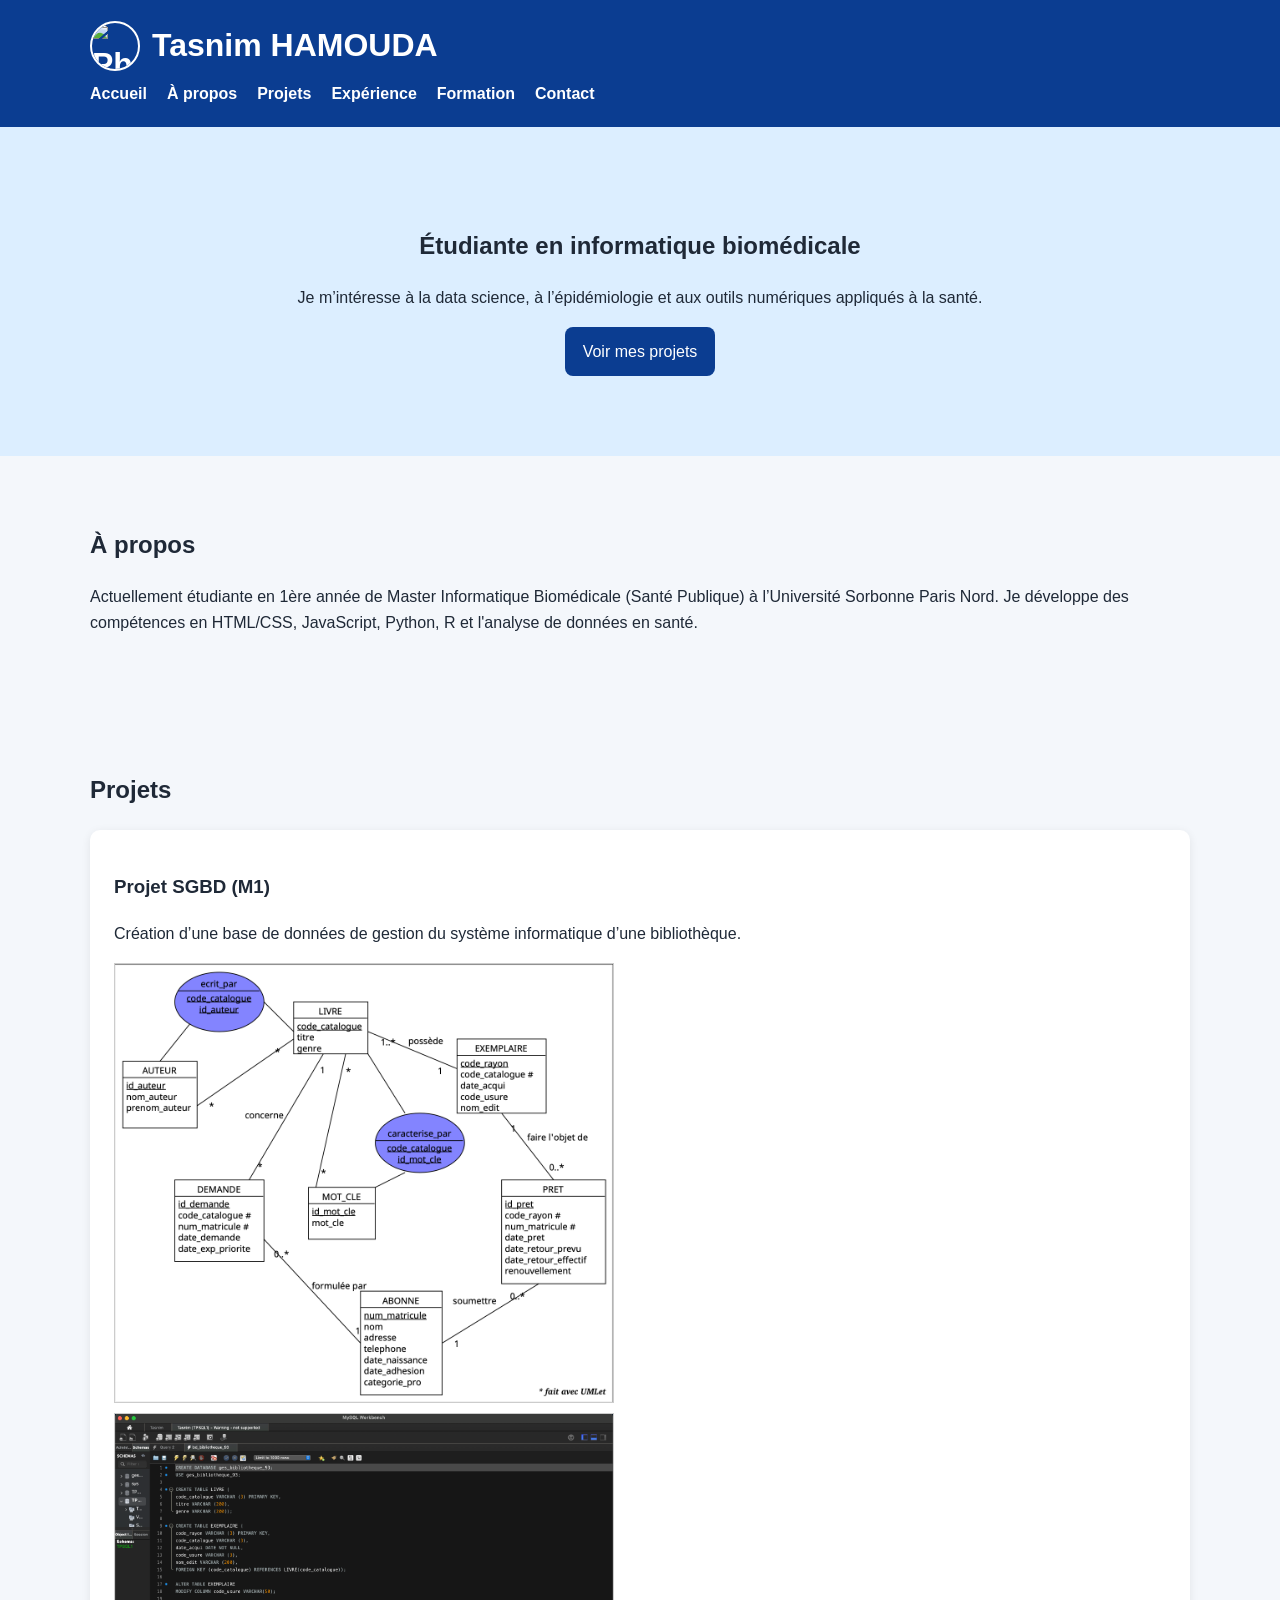
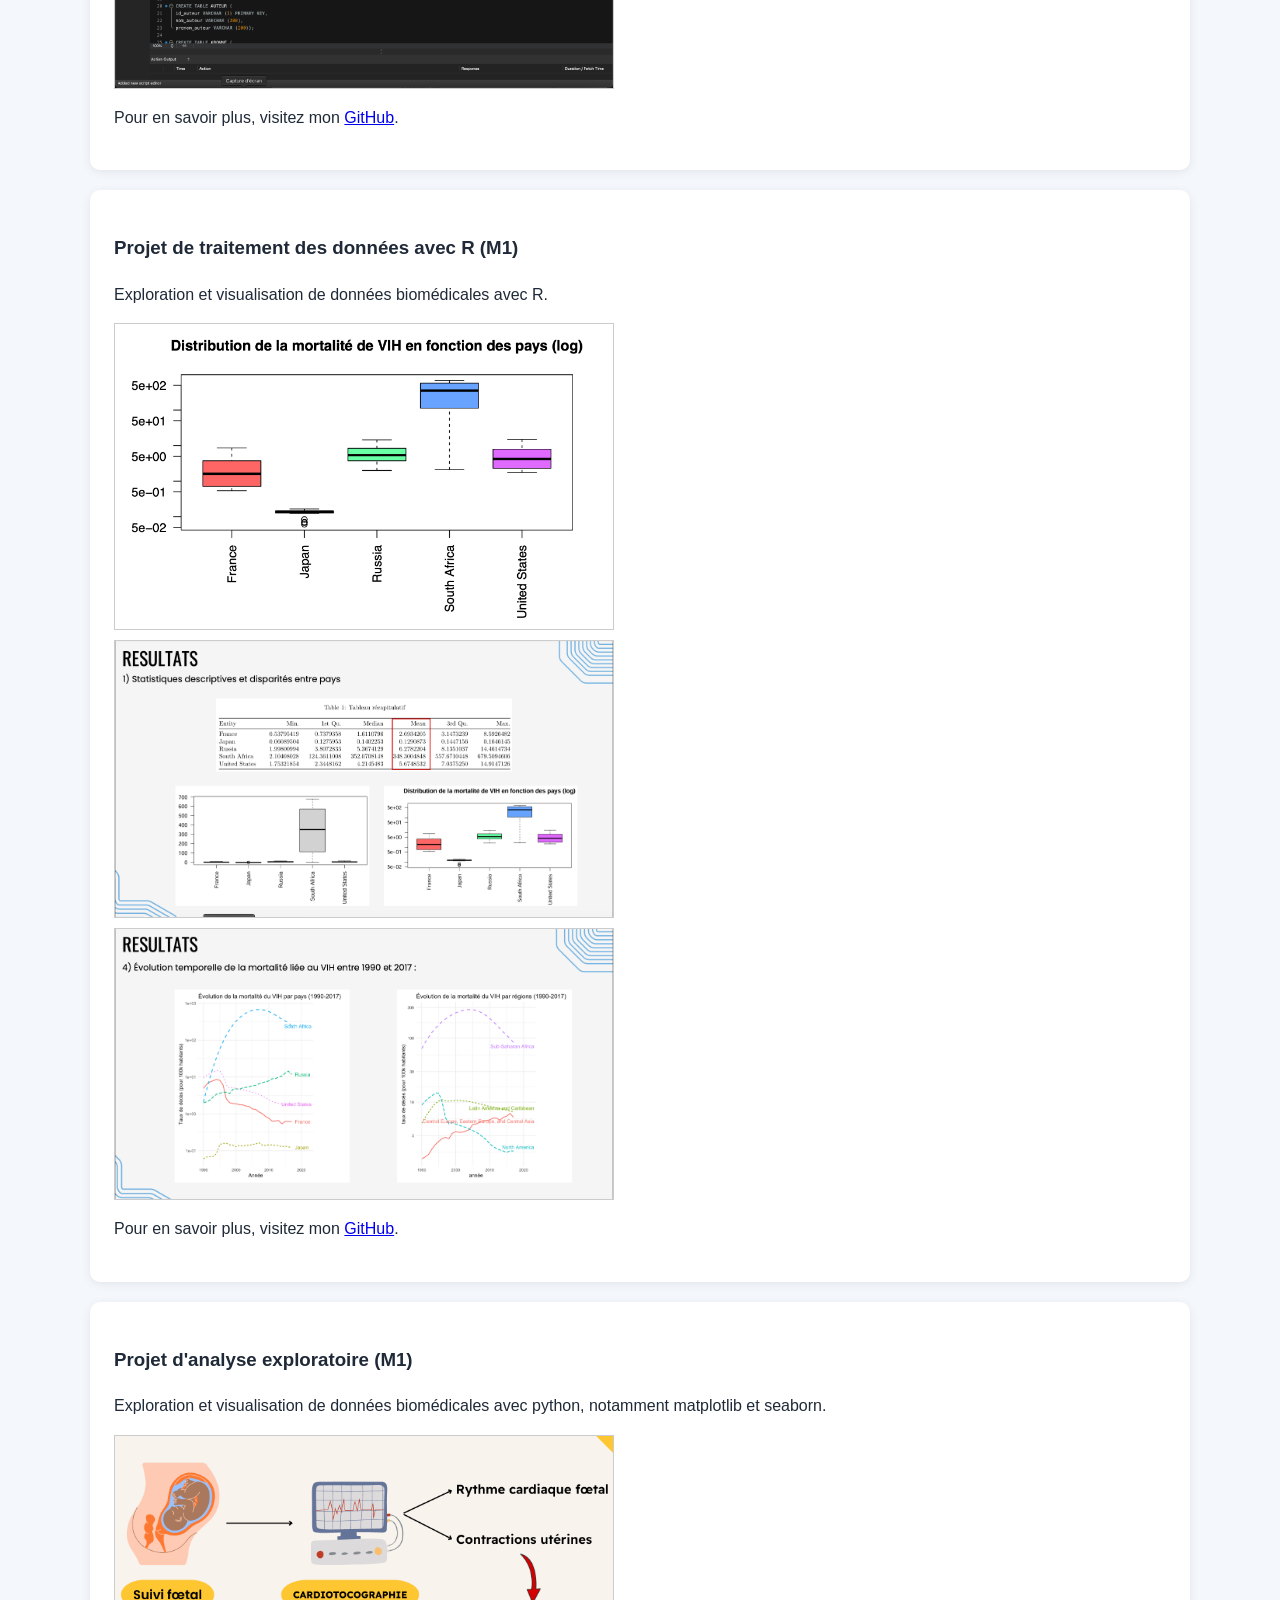
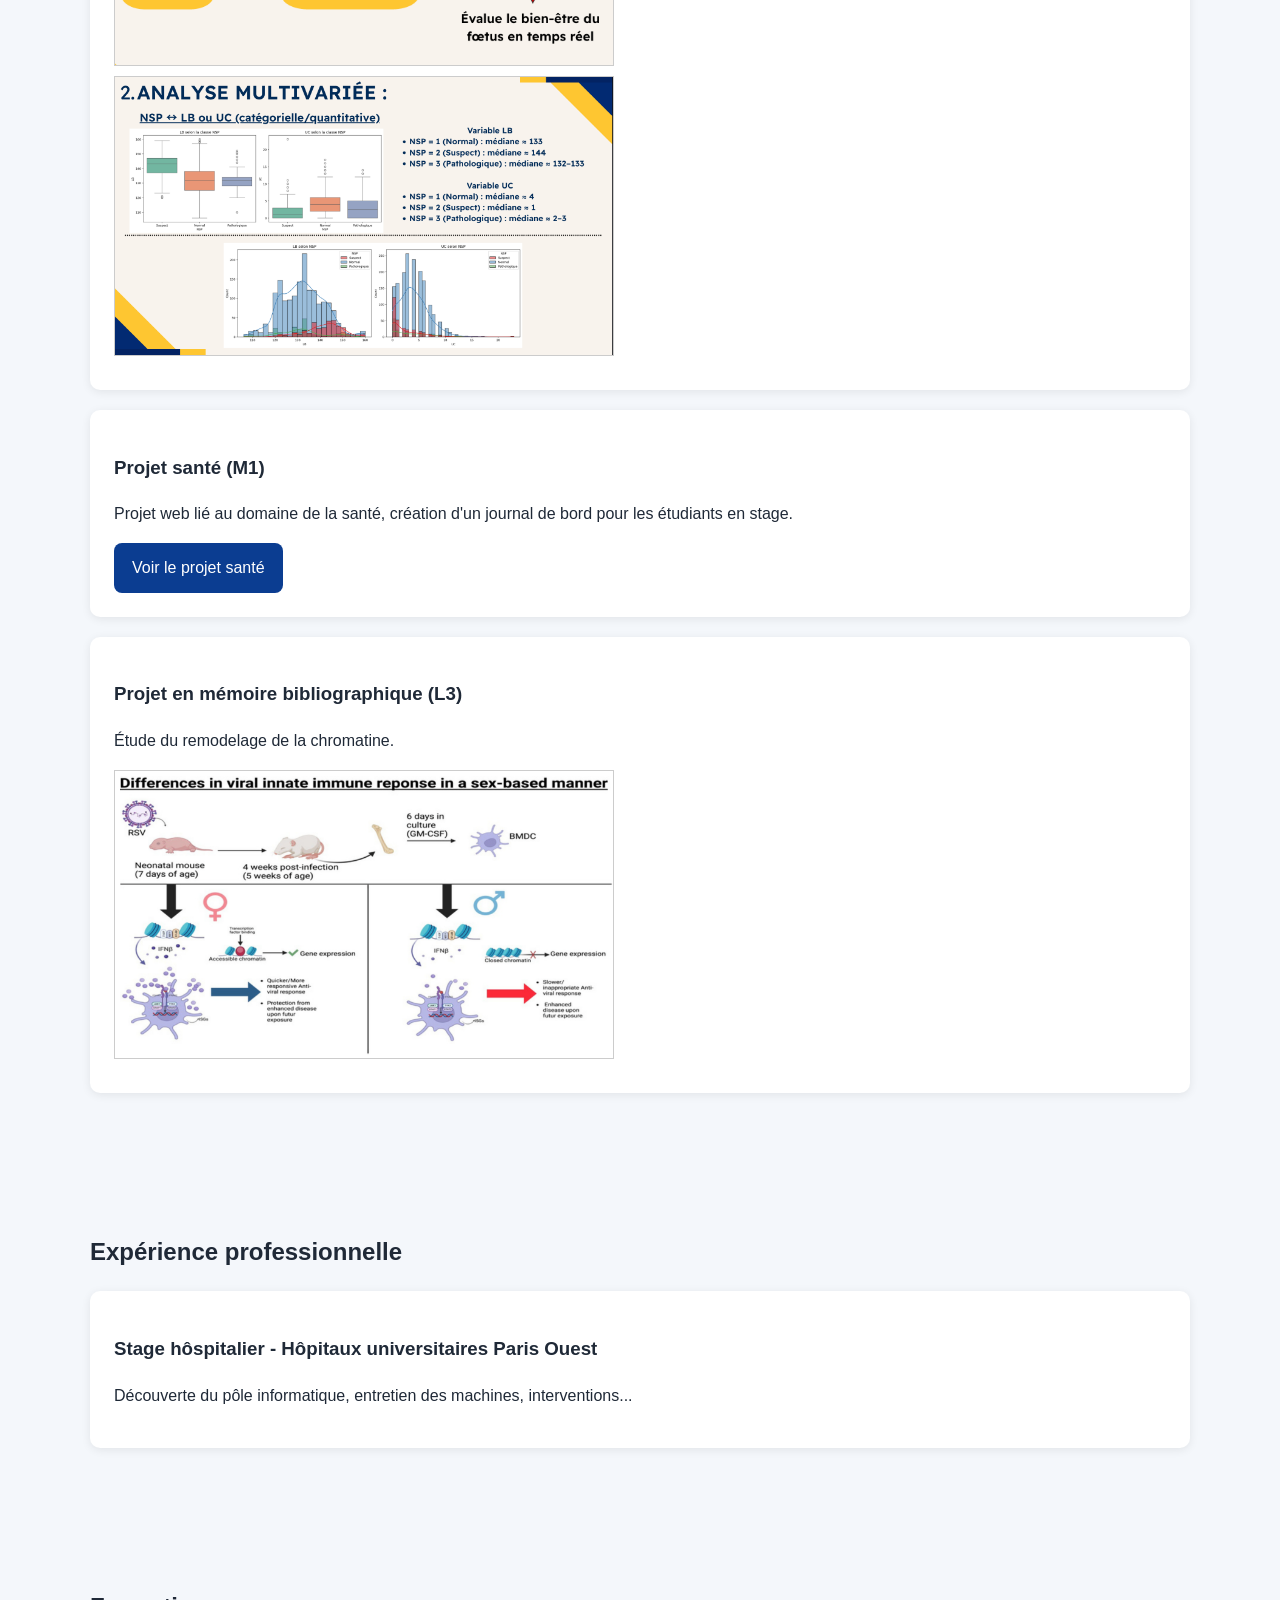
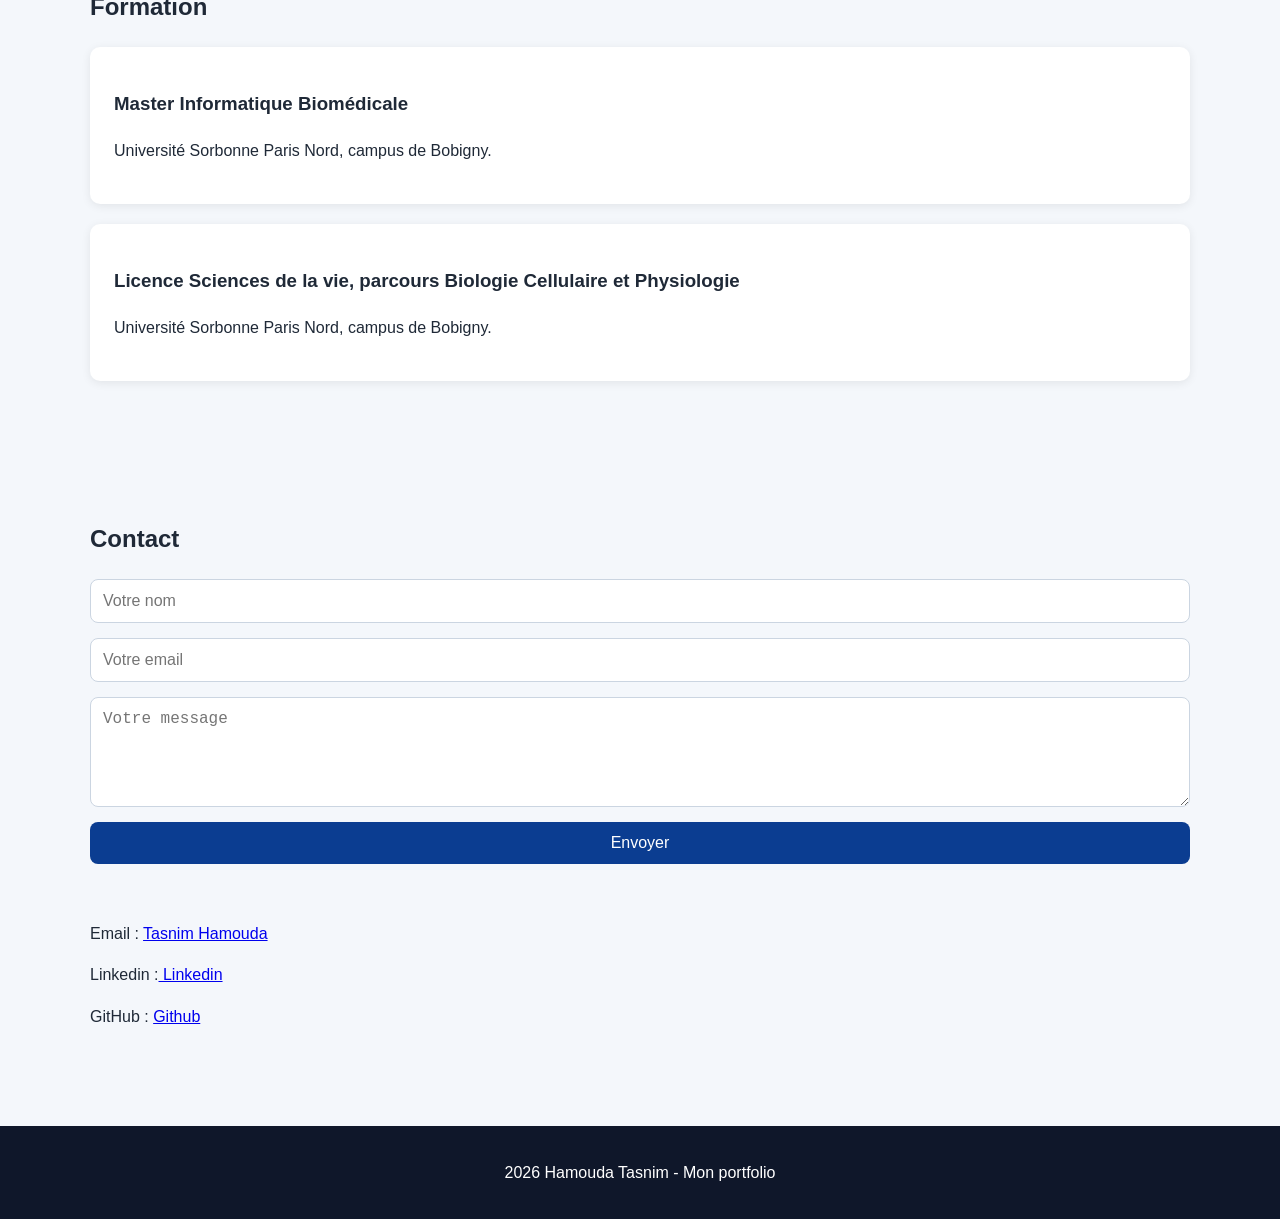
==== index.html @ 0e8c6892 "Add files via upload" ====
<!DOCTYPE html>
<html lang="fr">
<head>
    <meta charset="UTF-8">
    <meta name="viewport" content="width=device-width, initial-scale=1.0">
    <title>Portfolio - Hamouda Tasnim</title>
    <link rel="stylesheet" href="style.css">
</head>
<body>

    <header class="header">
        <div class="container">
            <h1 class="logo">
            <img src="images/photo-profil.JPG" alt="Photo de profil de Tasnim Hamouda" class="photo-profil">
            <span>Tasnim HAMOUDA</span>
            </h1>
            <nav class="nav">
                <ul>
                    <li><a href="#accueil">Accueil</a></li>
                    <li><a href="#apropos">À propos</a></li>
                    <li><a href="#projets">Projets</a></li>
                    <li><a href="#experience">Expérience</a></li>
                    <li><a href="#formation">Formation</a></li>
                    <li><a href="#contact">Contact</a></li>
                </ul>
            </nav>
        </div>
    </header>

    <main>
        <section id="accueil" class="hero">
            <div class="container">
                <h2>Étudiante en informatique biomédicale</h2>
                <p>
                    Je m’intéresse à la data science, à l’épidémiologie et aux outils numériques
                    appliqués à la santé.
                </p>
                <a href="#projets" class="btn">Voir mes projets</a>
            </div>
        </section>

        <section id="apropos" class="section">
            <div class="container">
                <h2>À propos</h2>
                <p>
                    Actuellement étudiante en 1ère année de Master Informatique Biomédicale (Santé Publique) à l’Université Sorbonne Paris Nord.
                    Je développe des compétences en HTML/CSS, JavaScript, Python, R et l'analyse de données en santé.
                </p>
               
            </div>
        </section>

        <section id="projets" class="section">
            <div class="container">
                <h2>Projets</h2>

                <div class="card">
                    <h3>Projet SGBD (M1)</h3>
                    <p>Création d’une base de données de gestion du système informatique d’une bibliothèque.</p>
                    <img src="images/E_A.png"><img src="images/Commandes_SGBD.png">
                    <p>Pour en savoir plus, visitez mon <a href="https://github.com/thornim/Data-Science-Projects/tree/main/projet_SGBD" target="_blank">GitHub</a>.
                    </p>
                </div>

                <div class="card">
                    <h3>Projet de traitement des données avec R (M1)</h3>
                    <p>Exploration et visualisation de données biomédicales avec R.</p>
                    <img src="images/R_1.png"><img src="images/R_2.png"><img src="images/R_3.png">
                    <p>Pour en savoir plus, visitez mon <a href="https://github.com/thornim/Data-Science-Projects/tree/main/Projet%20final" target="_blank">GitHub</a>.
                    </p>
                </div>

                 <div class="card">
                    <h3>Projet d'analyse exploratoire (M1)</h3>
                    <p>Exploration et visualisation de données biomédicales avec python, notamment matplotlib et seaborn.</p>
                    <img src="images/AE_1.png"><img src="images/AE_2.png">
                </div>

                <div class="card">
                    <h3>Projet santé (M1)</h3>
                    <p>Projet web lié au domaine de la santé, création d'un journal de bord pour les étudiants en stage.</p>
                    <a href="portfolio-sante.html" class="btn">Voir le projet santé</a>
                </div>

                 <div class="card">
                    <h3>Projet en mémoire bibliographique (L3)</h3>
                    <p>Étude du remodelage de la chromatine.</p>
                    <img src="images/Schema.png">
                </div>
            </div>
        </section>

        <section id="experience" class="section">
            <div class="container">
                <h2>Expérience professionnelle</h2>
                <div class="card">
                    <h3>Stage hôspitalier - Hôpitaux universitaires Paris Ouest</h3>
                    <p>Découverte du pôle informatique, entretien des machines, interventions...</p>
                </div>
            </div>
        </section>

        <section id="formation" class="section">
            <div class="container">
                <h2>Formation</h2>
                <div class="card">
                    <h3>Master Informatique Biomédicale</h3>
                    <p>Université Sorbonne Paris Nord, campus de Bobigny.</p>
                </div>
                <div class="card">
                    <h3>Licence Sciences de la vie, parcours Biologie Cellulaire et Physiologie</h3>
                    <p>Université Sorbonne Paris Nord, campus de Bobigny.</p>
                </div>
            </div>
        </section>

        <section id="contact" class="section">
            <div class="container">
                <h2>Contact</h2>
                <form id="contactForm">
                    <input type="text" id="nom" placeholder="Votre nom">
                    <input type="email" id="email" placeholder="Votre email">
                    <textarea id="message" placeholder="Votre message"></textarea>
                    <button type="submit" class="btn">Envoyer</button>
                    <p id="messageFormulaire"></p>
                </form>

                <div class="socials">
                    <p>Email : <a href="mailto:tasnimhmd93@gmail.com"> Tasnim Hamouda</a></p>
                    <p>Linkedin :<a href="https://www.linkedin.com/in/tasnim-hamouda-074550216"> Linkedin</a> </p>
                    <p>GitHub : <a href="https://github.com/thornim"> Github</a></p>
                </div>
            </div>
        </section>
    </main>

    <footer class="footer">
        <div class="container">
            <p> 2026 Hamouda Tasnim - Mon portfolio</p>
        </div>
    </footer>

    <script src="script.js"></script>
</body>
</html>
---- style.css ----
body {
    margin: 0;
    font-family: Arial, sans-serif;
    line-height: 1.6;
    background-color: #f4f8fb;
    color: #222;
}

.logo {
  margin: 0;
  display: flex;
  align-items: center;
  gap: 12px;
}

.photo-profil {
  width: 50px;
  height: 50px;
  border-radius: 50%;
  object-fit: cover;
  border: 2px solid white;
}

.container {
    width: 90%;
    max-width: 1100px;
    margin: auto;
}

.header {
    background-color: #0b3d91;
    color: white;
    padding: 20px 0;
}

.logo {
    margin: 0;
}

.card img {
    width: 100%;
    max-width: 500px;
    border: 1px solid #ccc;
    margin-top: 10px;
    margin-bottom: 10px;
}


.nav ul {
    list-style: none;
    padding: 0;
    margin: 10px 0 0 0;
    display: flex;
    gap: 20px;
    flex-wrap: wrap;
}

.nav a {
    color: white;
    text-decoration: none;
    font-weight: bold;
}

.hero {
    background-color: #dceeff;
    padding: 80px 0;
    text-align: center;
}

.section {
    padding: 50px 0;
}

.card {
    background-color: white;
    padding: 20px;
    margin-bottom: 20px;
    border-radius: 10px;
    box-shadow: 0 2px 8px rgba(0, 0, 0, 0.08);
}

.btn {
    display: inline-block;
    background-color: #0b3d91;
    color: white;
    padding: 10px 18px;
    border: none;
    border-radius: 6px;
    text-decoration: none;
    cursor: pointer;
}

.btn:hover {
    background-color: #082c68;
}

form {
    display: flex;
    flex-direction: column;
    gap: 15px;
}

input,
textarea {
    padding: 12px;
    border: 1px solid #bbb;
    border-radius: 6px;
    font-size: 16px;
}

textarea {
    min-height: 120px;
}

.footer {
    background-color: #0b3d91;
    color: white;
    text-align: center;
    padding: 20px 0;
}

.hidden {
    display: none;
}

#messageFormulaire,
#messageConnexion {
    margin-top: 10px;
    font-weight: bold;
}

@media screen and (max-width: 768px) {
    .nav ul {
        flex-direction: column;
        gap: 10px;
    }

    .hero {
        padding: 50px 0;
    }

    .section {
        padding: 30px 0;
    }
}

* {
  box-sizing: border-box;
}

html {
  scroll-behavior: smooth;
}

body {
  margin: 0;
  font-family: Arial, sans-serif;
  line-height: 1.6;
  background-color: #f4f7fb;
  color: #1f2937;
}

img {
  max-width: 100%;
  display: block;
}

.container {
  width: 90%;
  max-width: 1100px;
  margin: 0 auto;
}

.topbar {
  background-color: #0b3d91;
  color: white;
  padding: 32px 0;
}

.topbar-content {
  display: flex;
  justify-content: space-between;
  align-items: flex-start;
  gap: 24px;
  flex-wrap: wrap;
}

.eyebrow {
  margin: 0 0 8px;
  text-transform: uppercase;
  letter-spacing: 1px;
  font-size: 13px;
  opacity: 0.85;
}

.topbar h1 {
  margin: 0 0 10px;
  font-size: 2rem;
}

.subtitle {
  margin: 0;
  max-width: 700px;
}

.main-layout {
  padding: 32px 0 48px;
}

.intro-card {
  margin-bottom: 24px;
}

.card,
.stat-card,
.empty-box,
.entry-card {
  background-color: white;
  border-radius: 10px;
  box-shadow: 0 2px 10px rgba(0, 0, 0, 0.08);
}

.card {
  padding: 24px;
}

.auth-grid,
.content-grid,
.stats-grid {
  display: grid;
  gap: 20px;
  margin-bottom: 24px;
}

.auth-grid,
.content-grid {
  grid-template-columns: repeat(2, 1fr);
}

.stats-grid {
  grid-template-columns: repeat(3, 1fr);
}

.stat-card {
  padding: 20px;
  text-align: center;
  background-color: #eef4ff;
}

.stat-label {
  margin: 0 0 10px;
  color: #4b5563;
  font-size: 14px;
}

.stat-value {
  margin: 0;
  font-size: 2rem;
  font-weight: bold;
  color: #0b3d91;
}

.form-group {
  margin-bottom: 16px;
}

label {
  display: block;
  margin-bottom: 6px;
  font-weight: bold;
}

input,
select,
textarea {
  width: 100%;
  padding: 12px;
  border: 1px solid #cbd5e1;
  border-radius: 8px;
  font-size: 1rem;
  background-color: #fff;
}

input:focus,
select:focus,
textarea:focus {
  outline: none;
  border-color: #0b3d91;
  box-shadow: 0 0 0 3px rgba(11, 61, 145, 0.15);
}

textarea {
  resize: vertical;
  min-height: 110px;
}

.btn {
  display: inline-block;
  border: none;
  border-radius: 8px;
  padding: 12px 18px;
  cursor: pointer;
  font-size: 1rem;
  text-decoration: none;
  transition: 0.2s ease;
}

.btn-primary {
  background-color: #0b3d91;
  color: white;
}

.btn-primary:hover {
  background-color: #082d6b;
}

.btn-secondary {
  background-color: white;
  color: #0b3d91;
  border: 1px solid rgba(255, 255, 255, 0.7);
}

.btn-secondary:hover {
  background-color: #eaf0ff;
}

.btn-danger {
  background-color: #b42318;
  color: white;
  margin-top: 12px;
}

.btn-danger:hover {
  background-color: #8f1c13;
}

.note {
  margin-top: 12px;
  font-size: 14px;
  color: #6b7280;
}

.message {
  margin-top: 14px;
  font-weight: bold;
}

.success {
  color: #15803d;
}

.error-text {
  color: #b91c1c;
}

.error {
  display: block;
  margin-top: 6px;
  color: #b91c1c;
  font-size: 14px;
  min-height: 18px;
}

.hidden {
  display: none;
}

.divider {
  height: 1px;
  background-color: #e5e7eb;
  margin: 20px 0;
}

.history-section {
  margin-top: 10px;
}

.section-head {
  margin-bottom: 16px;
}

.empty-box {
  padding: 24px;
  text-align: center;
  color: #6b7280;
}

.journal-list {
  display: flex;
  flex-direction: column;
  gap: 16px;
}

.entry-card {
  padding: 20px;
  border-left: 5px solid #0b3d91;
}

.entry-meta {
  display: flex;
  flex-wrap: wrap;
  gap: 10px;
  margin-bottom: 14px;
}

.badge {
  background-color: #dbeafe;
  color: #0b3d91;
  border-radius: 999px;
  padding: 6px 10px;
  font-size: 14px;
  font-weight: bold;
}

.meta-text {
  font-size: 14px;
  color: #4b5563;
}

.entry-card h3 {
  margin-bottom: 6px;
}

.entry-card p {
  margin-top: 0;
}

.entry-actions {
  margin-top: 16px;
}

.footer {
  background-color: #0f172a;
  color: white;
  text-align: center;
  padding: 18px 0;
  margin-top: 30px;
}

@media screen and (max-width: 900px) {
  .auth-grid,
  .content-grid,
  .stats-grid {
    grid-template-columns: 1fr;
  }
}

@media screen and (max-width: 600px) {
  .topbar h1 {
    font-size: 1.6rem;
  }

  .card,
  .entry-card,
  .empty-box,
  .stat-card {
    padding: 18px;
  }

  .btn {
    width: 100%;
    text-align: center;
  }
}
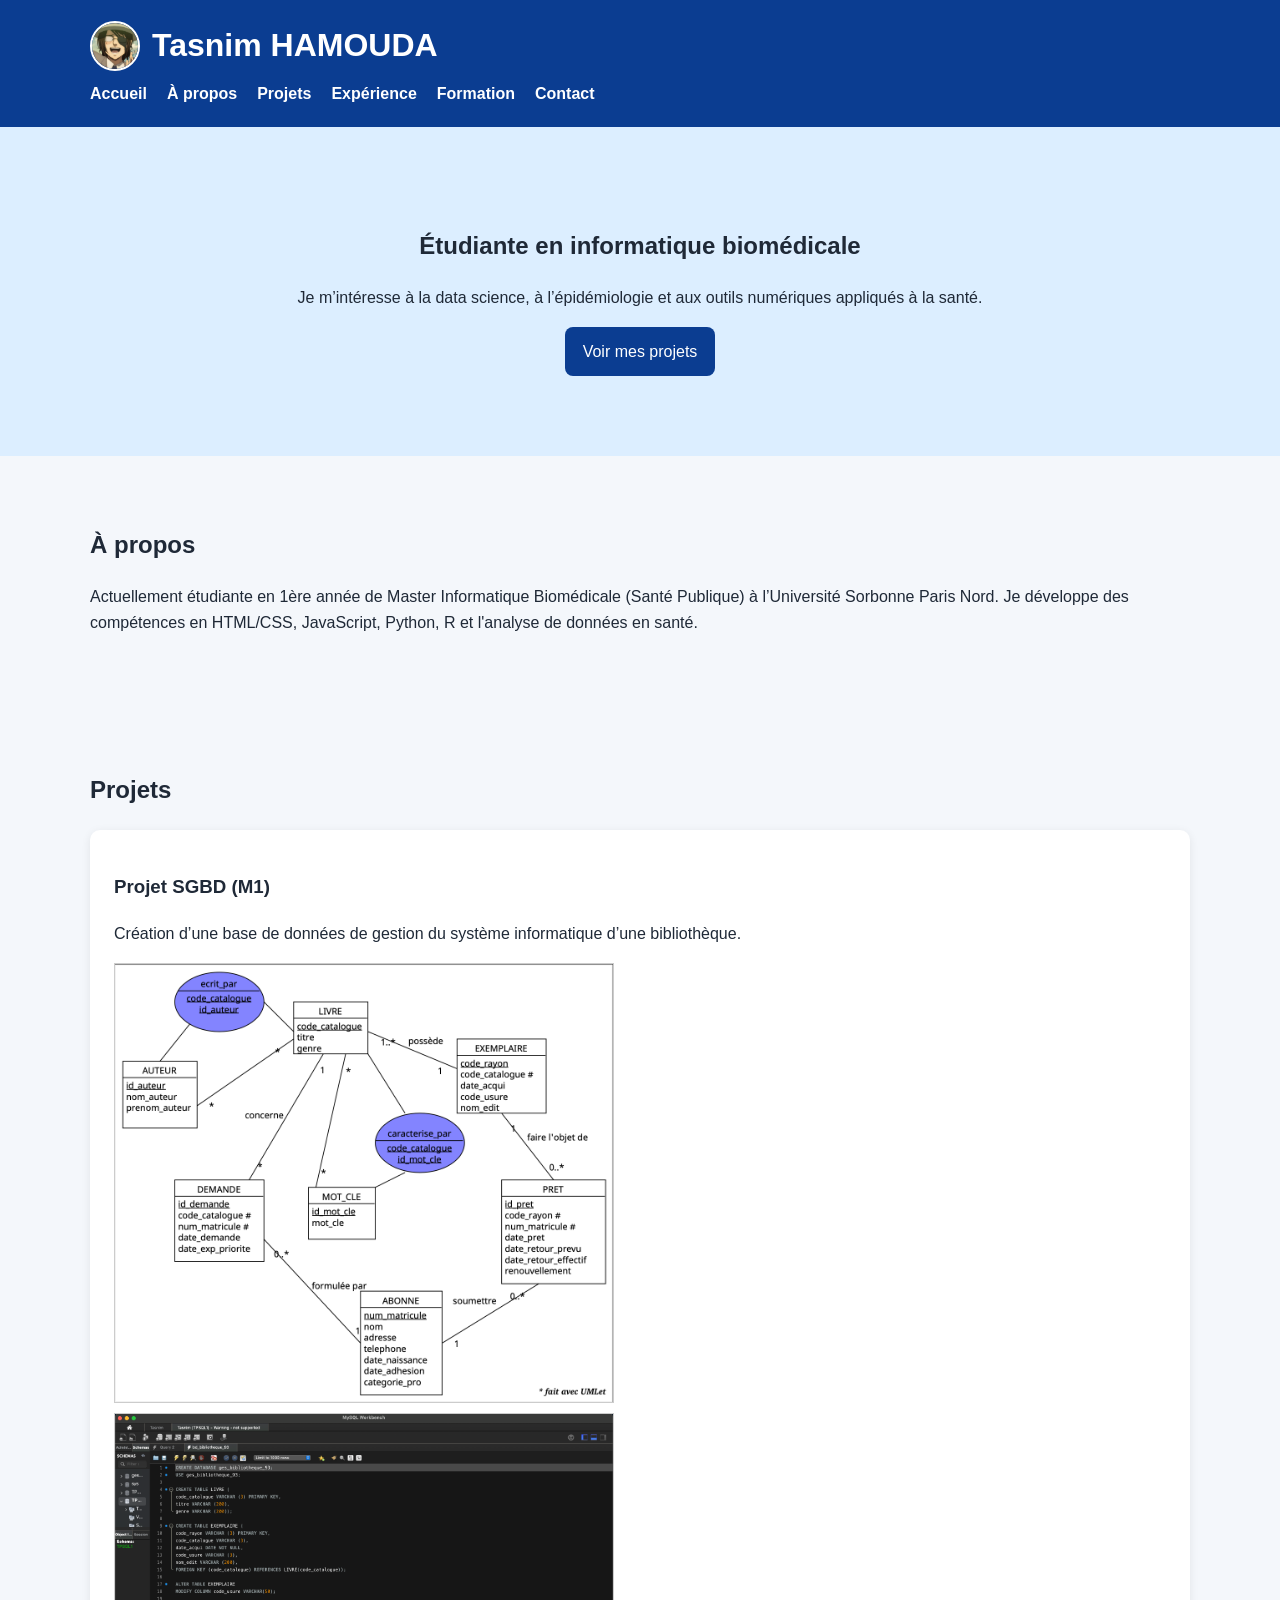
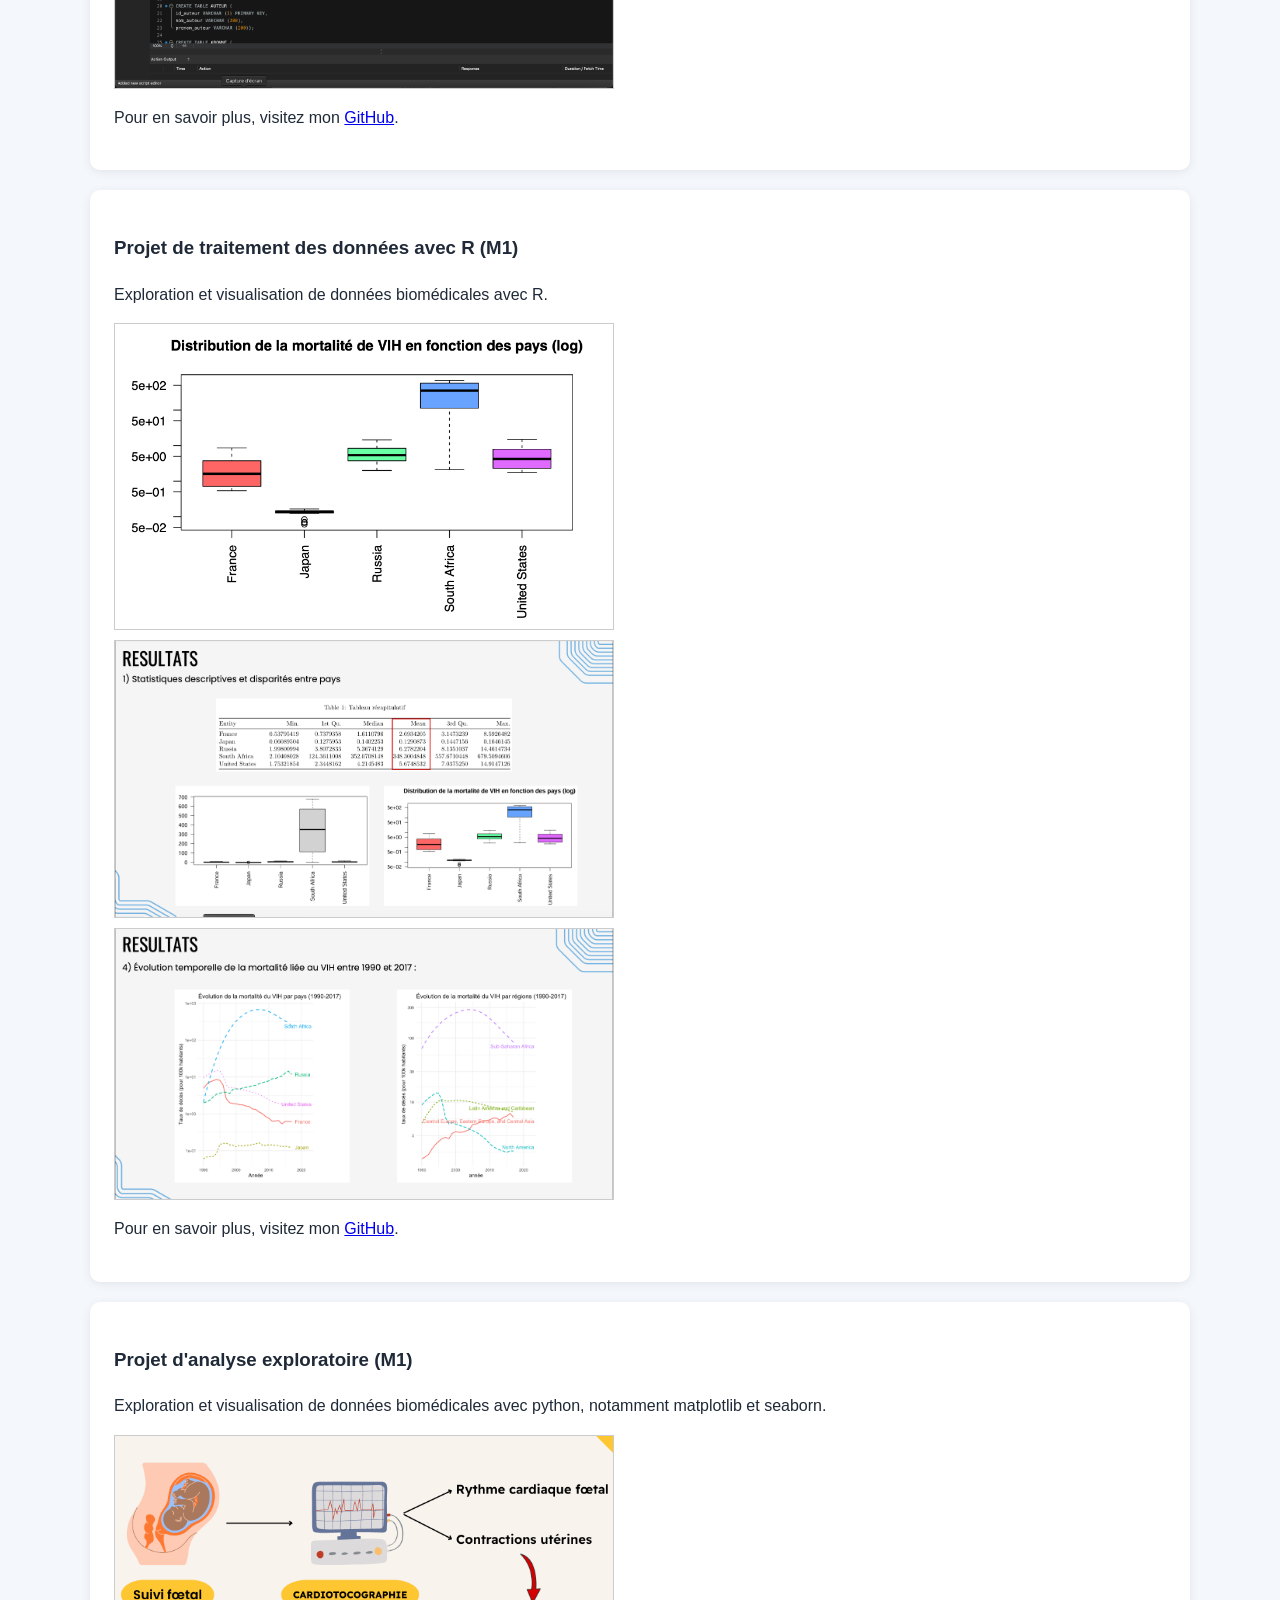
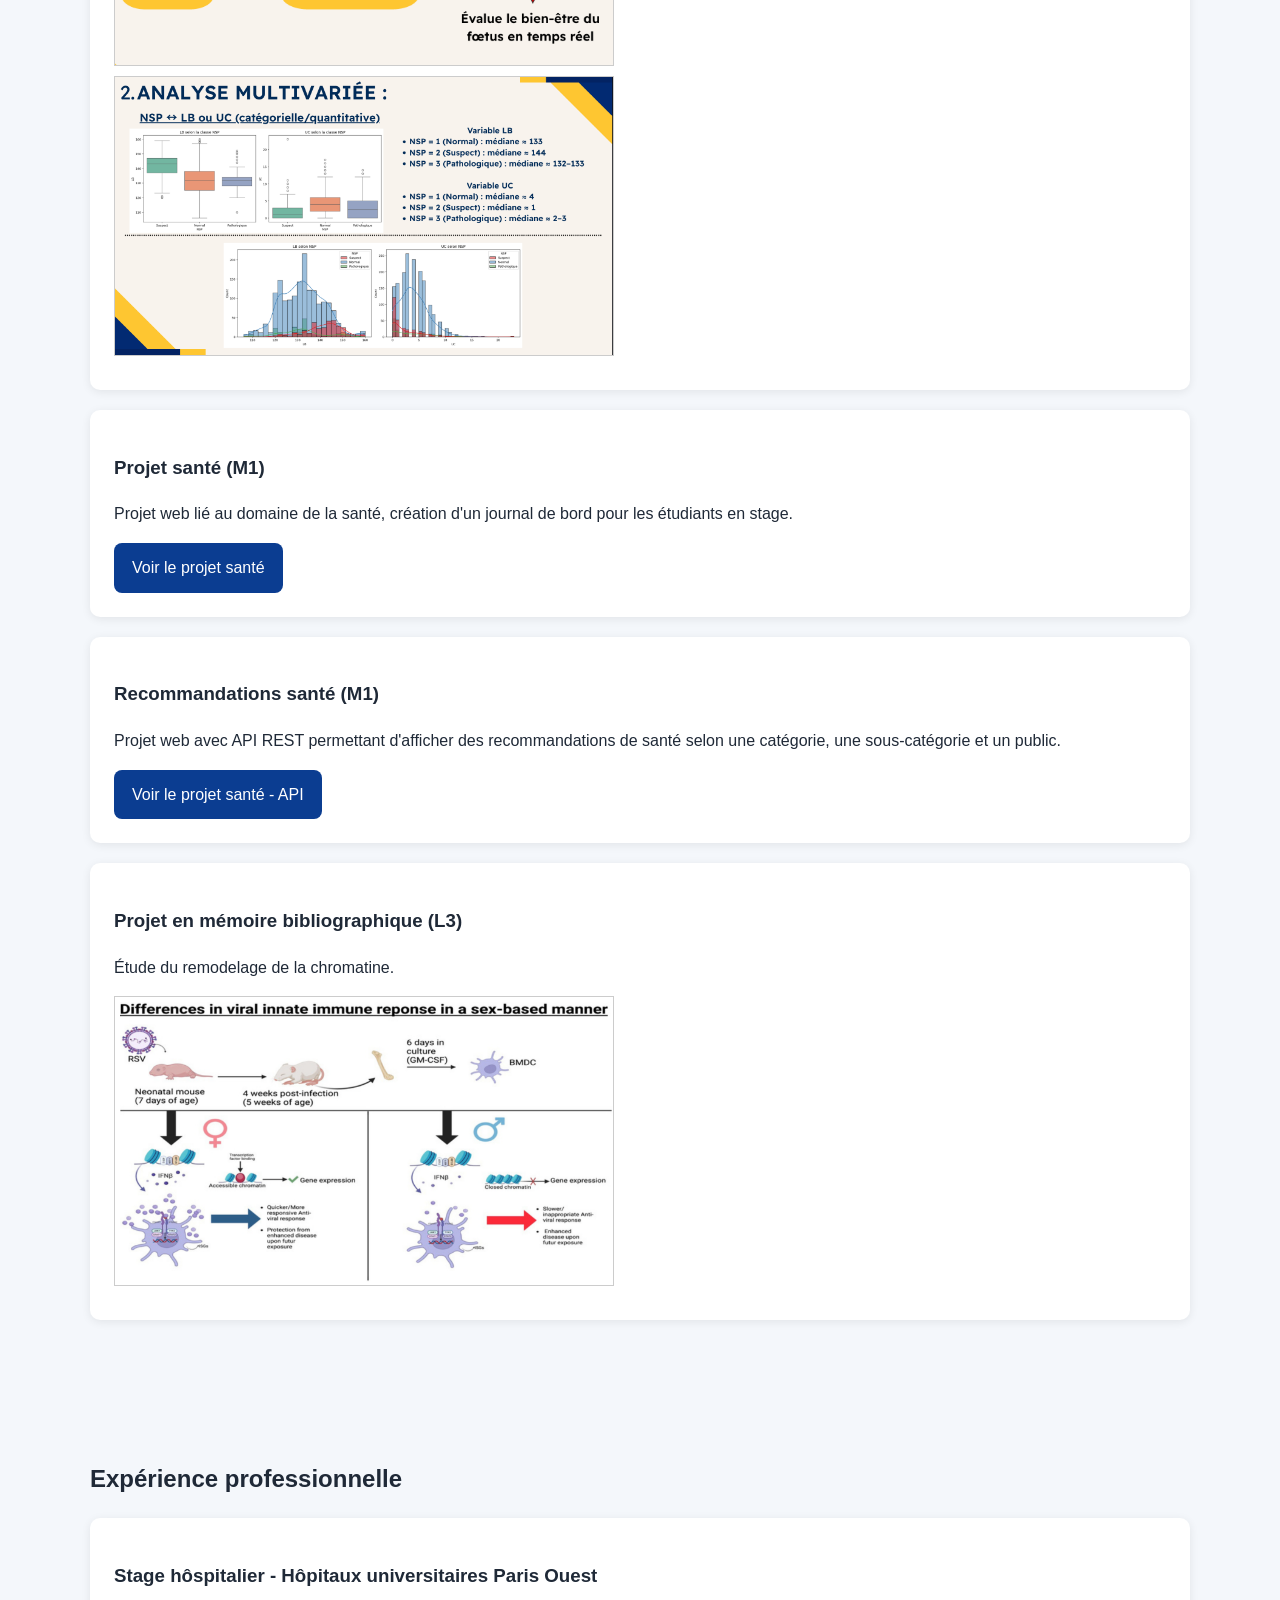
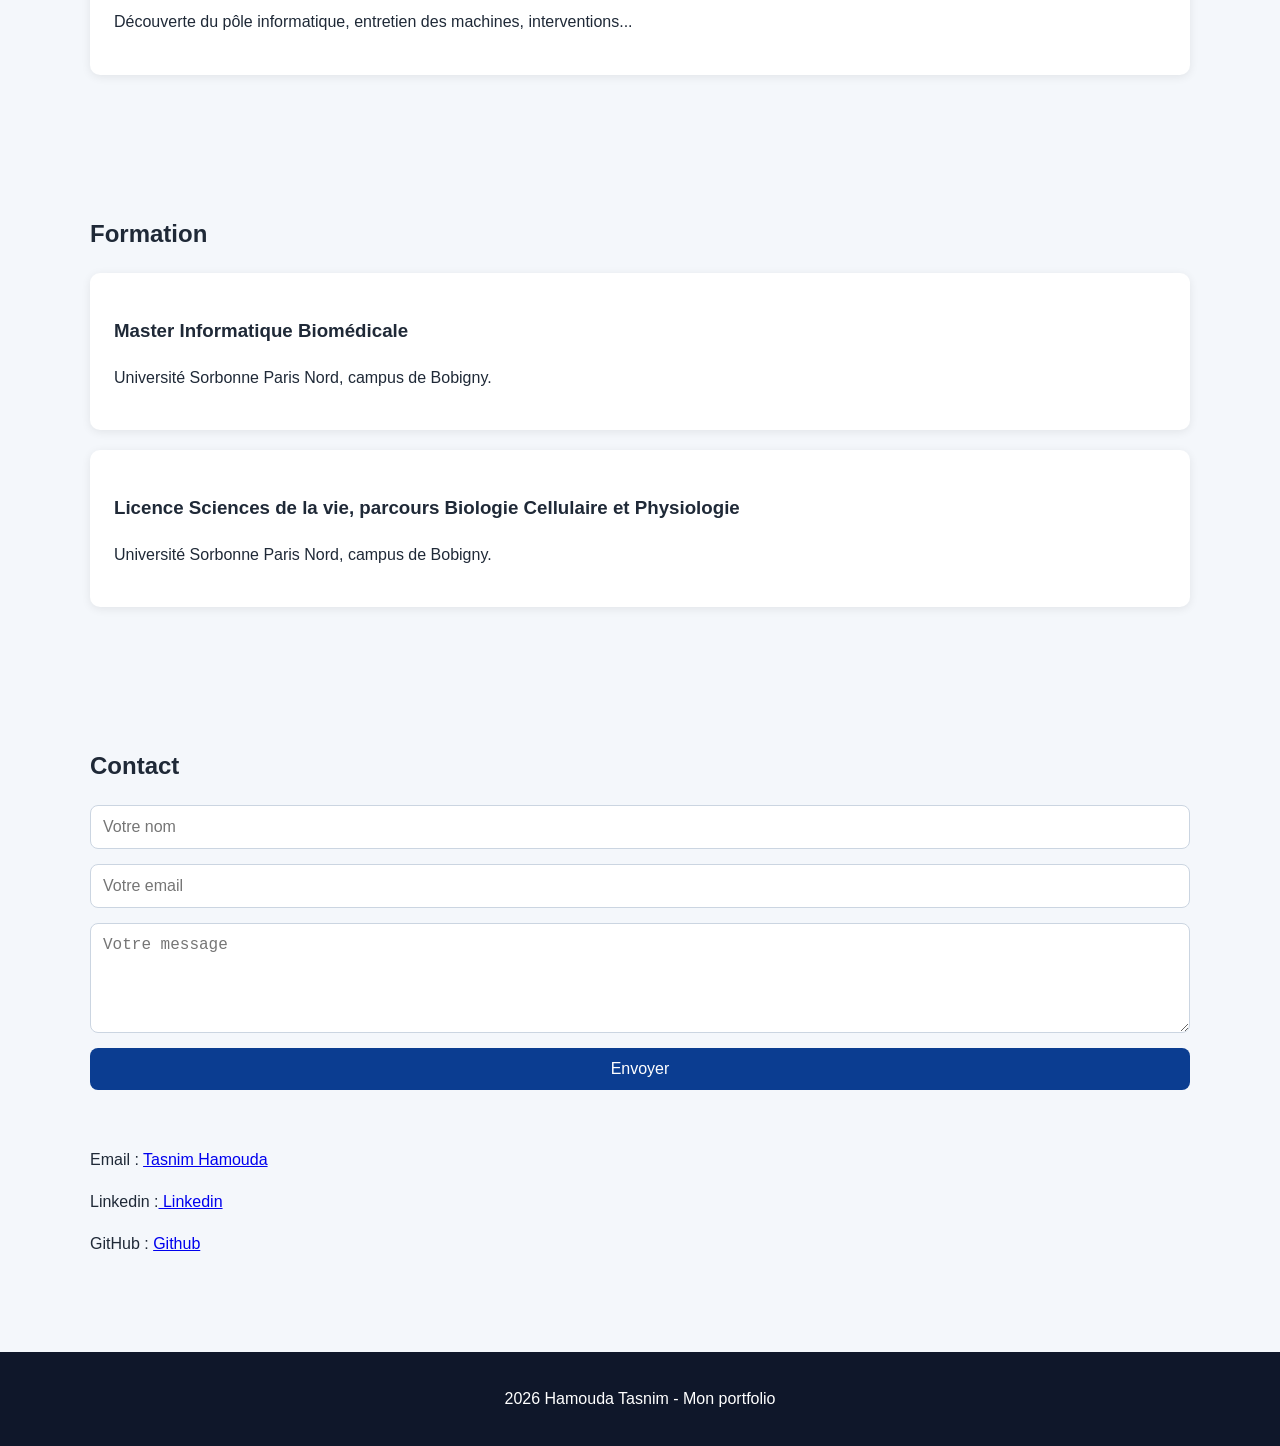
==== commit df7b986d: "Add health recommendations project section to index.html" ====
--- a/index.html
+++ b/index.html
@@ -82,6 +82,12 @@
                     <a href="portfolio-sante.html" class="btn">Voir le projet santé</a>
                 </div>
 
+                <div class="card">
+                    <h3>Recommandations santé (M1)</h3>
+                    <p>Projet web avec API REST permettant d'afficher des recommandations de santé selon une catégorie, une sous-catégorie et un public.</p>
+                    <a href="recommandations.html" class="btn">Voir le projet santé - API</a>
+                </div>
+
                  <div class="card">
                     <h3>Projet en mémoire bibliographique (L3)</h3>
                     <p>Étude du remodelage de la chromatine.</p>
@@ -142,4 +148,4 @@
 
     <script src="script.js"></script>
 </body>
-</html>+</html>
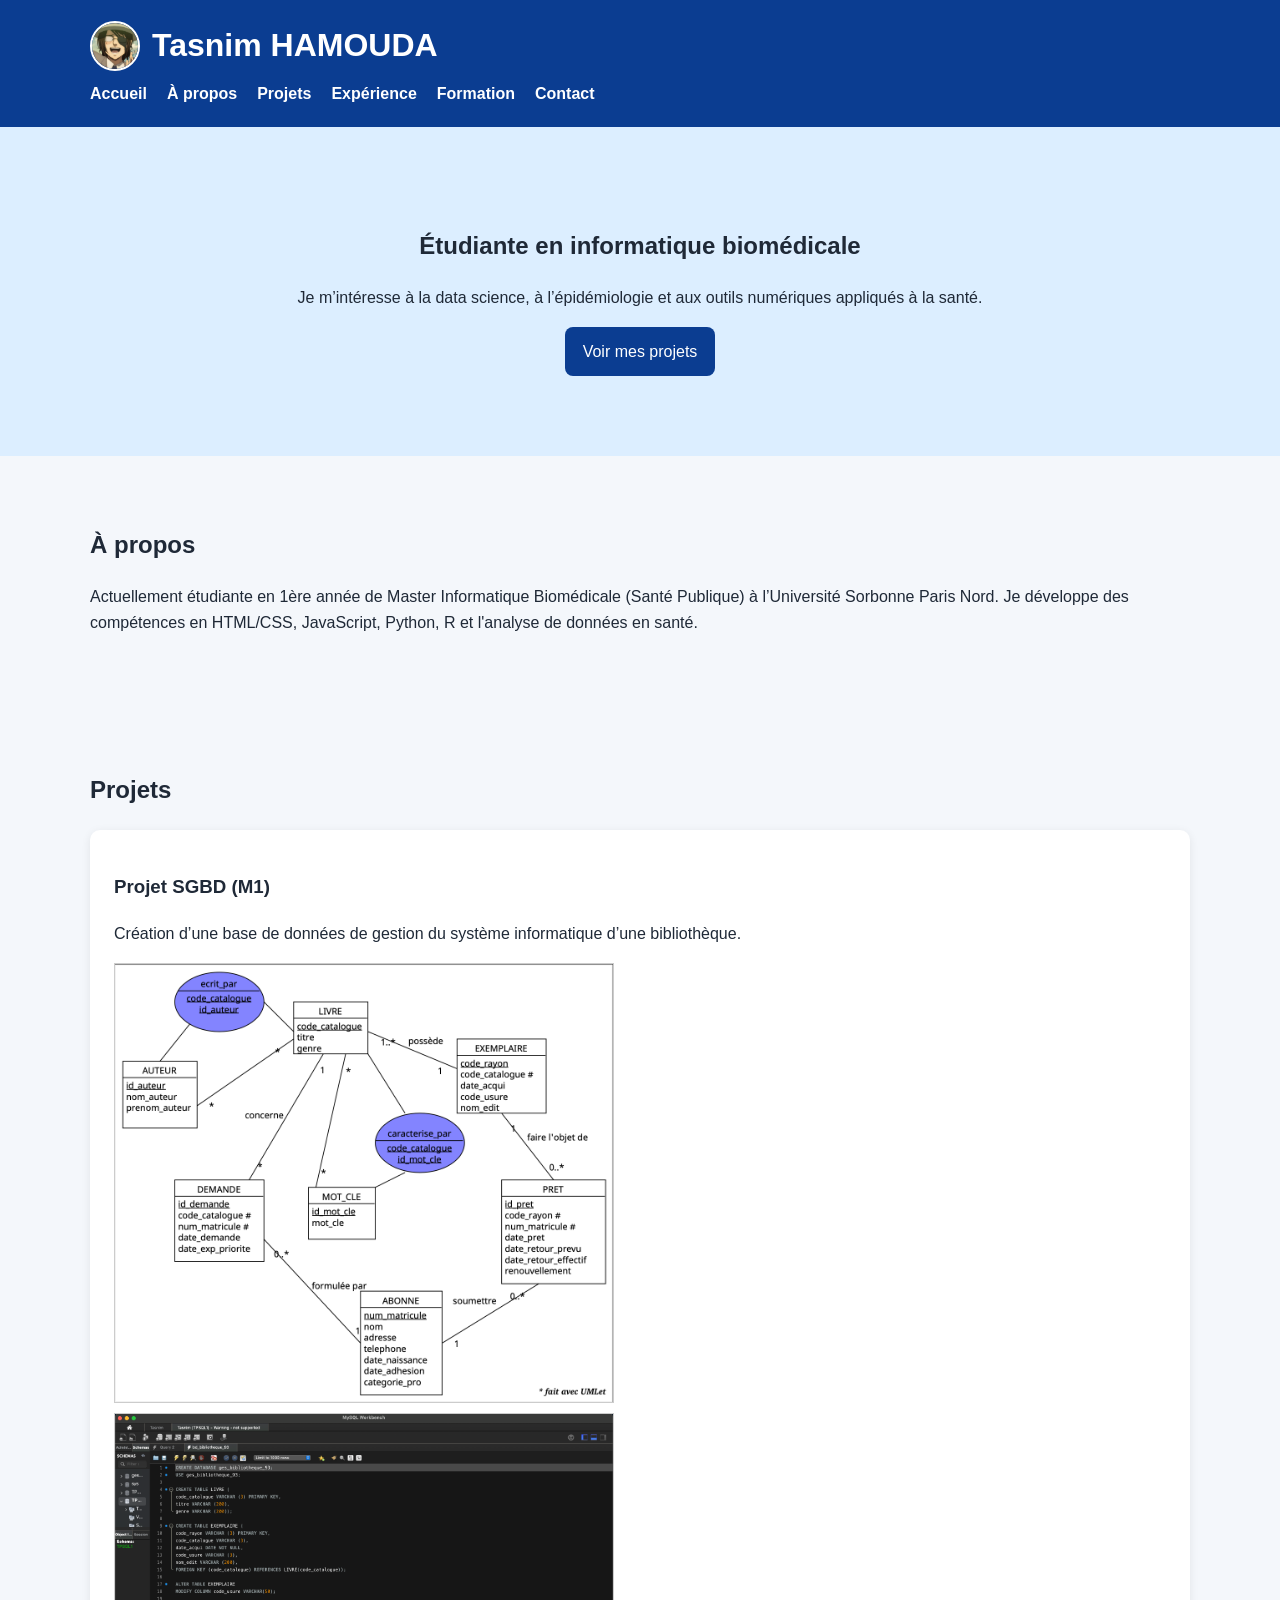
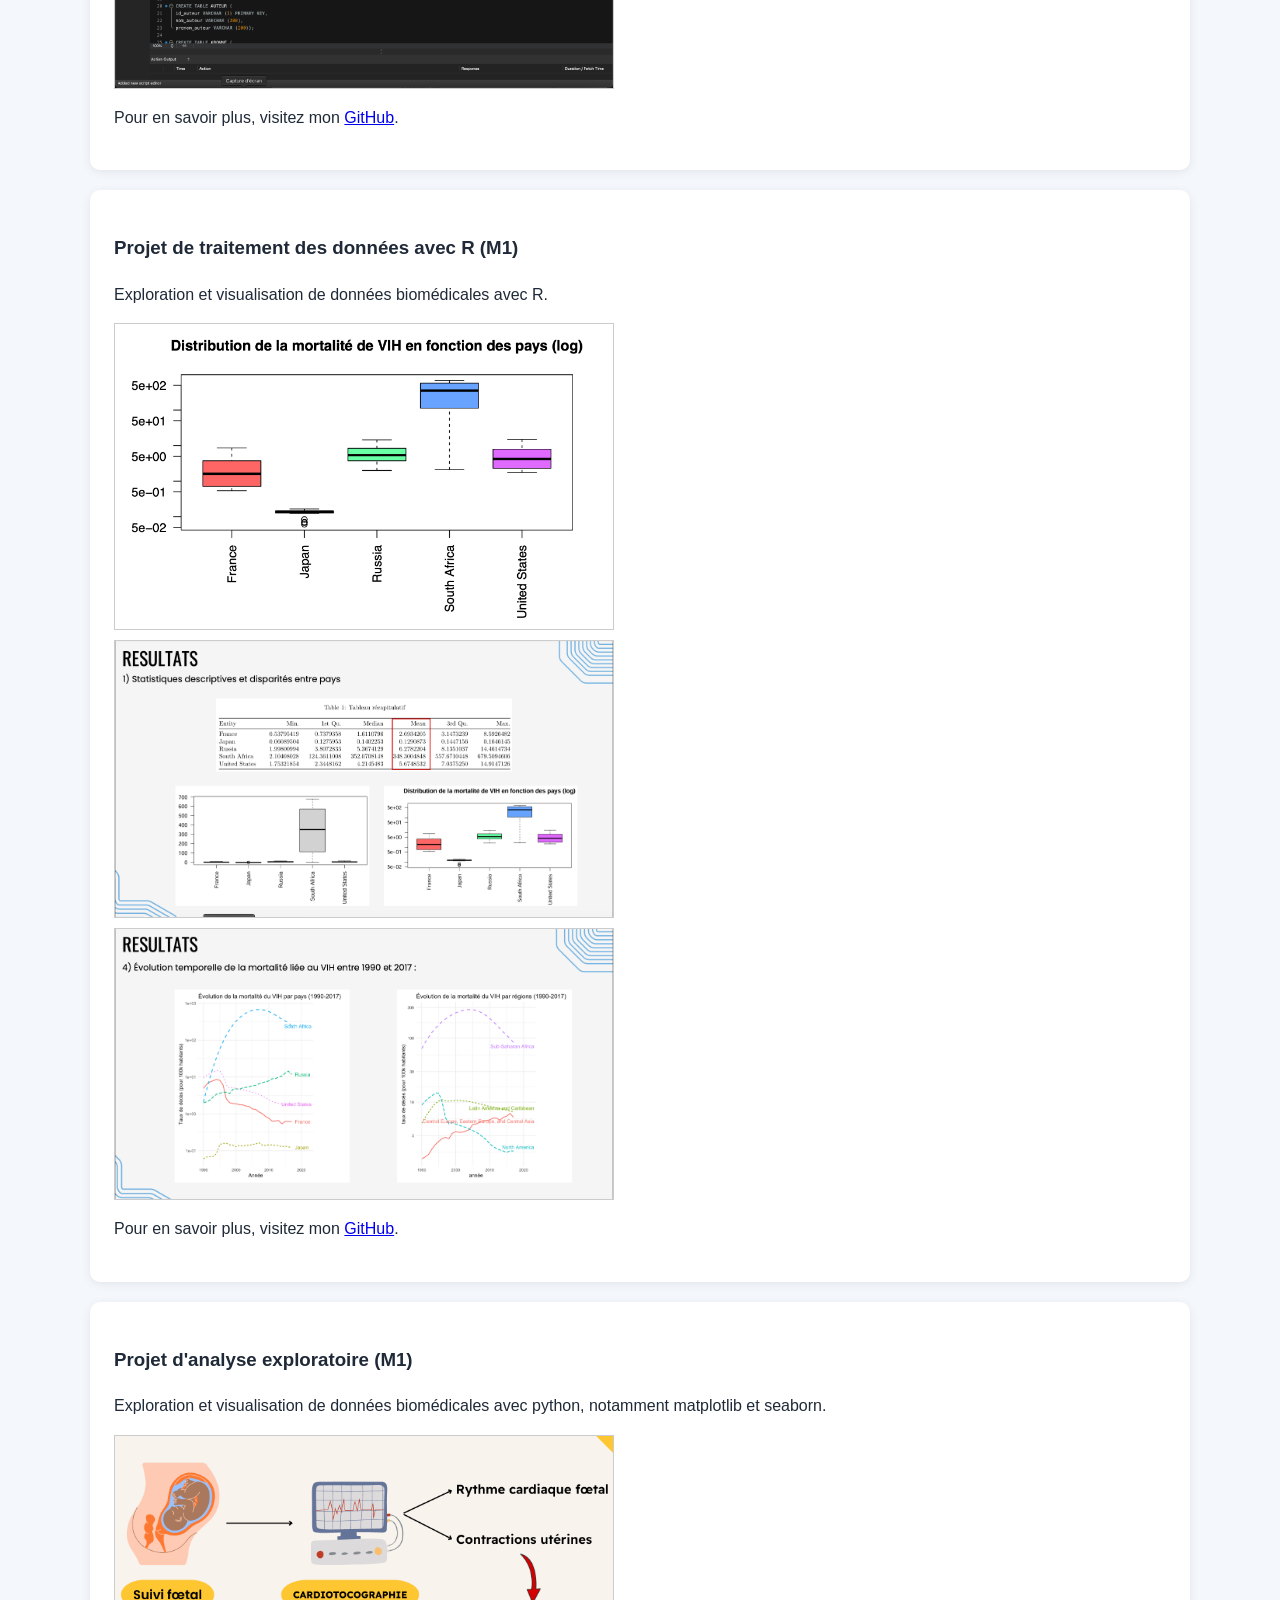
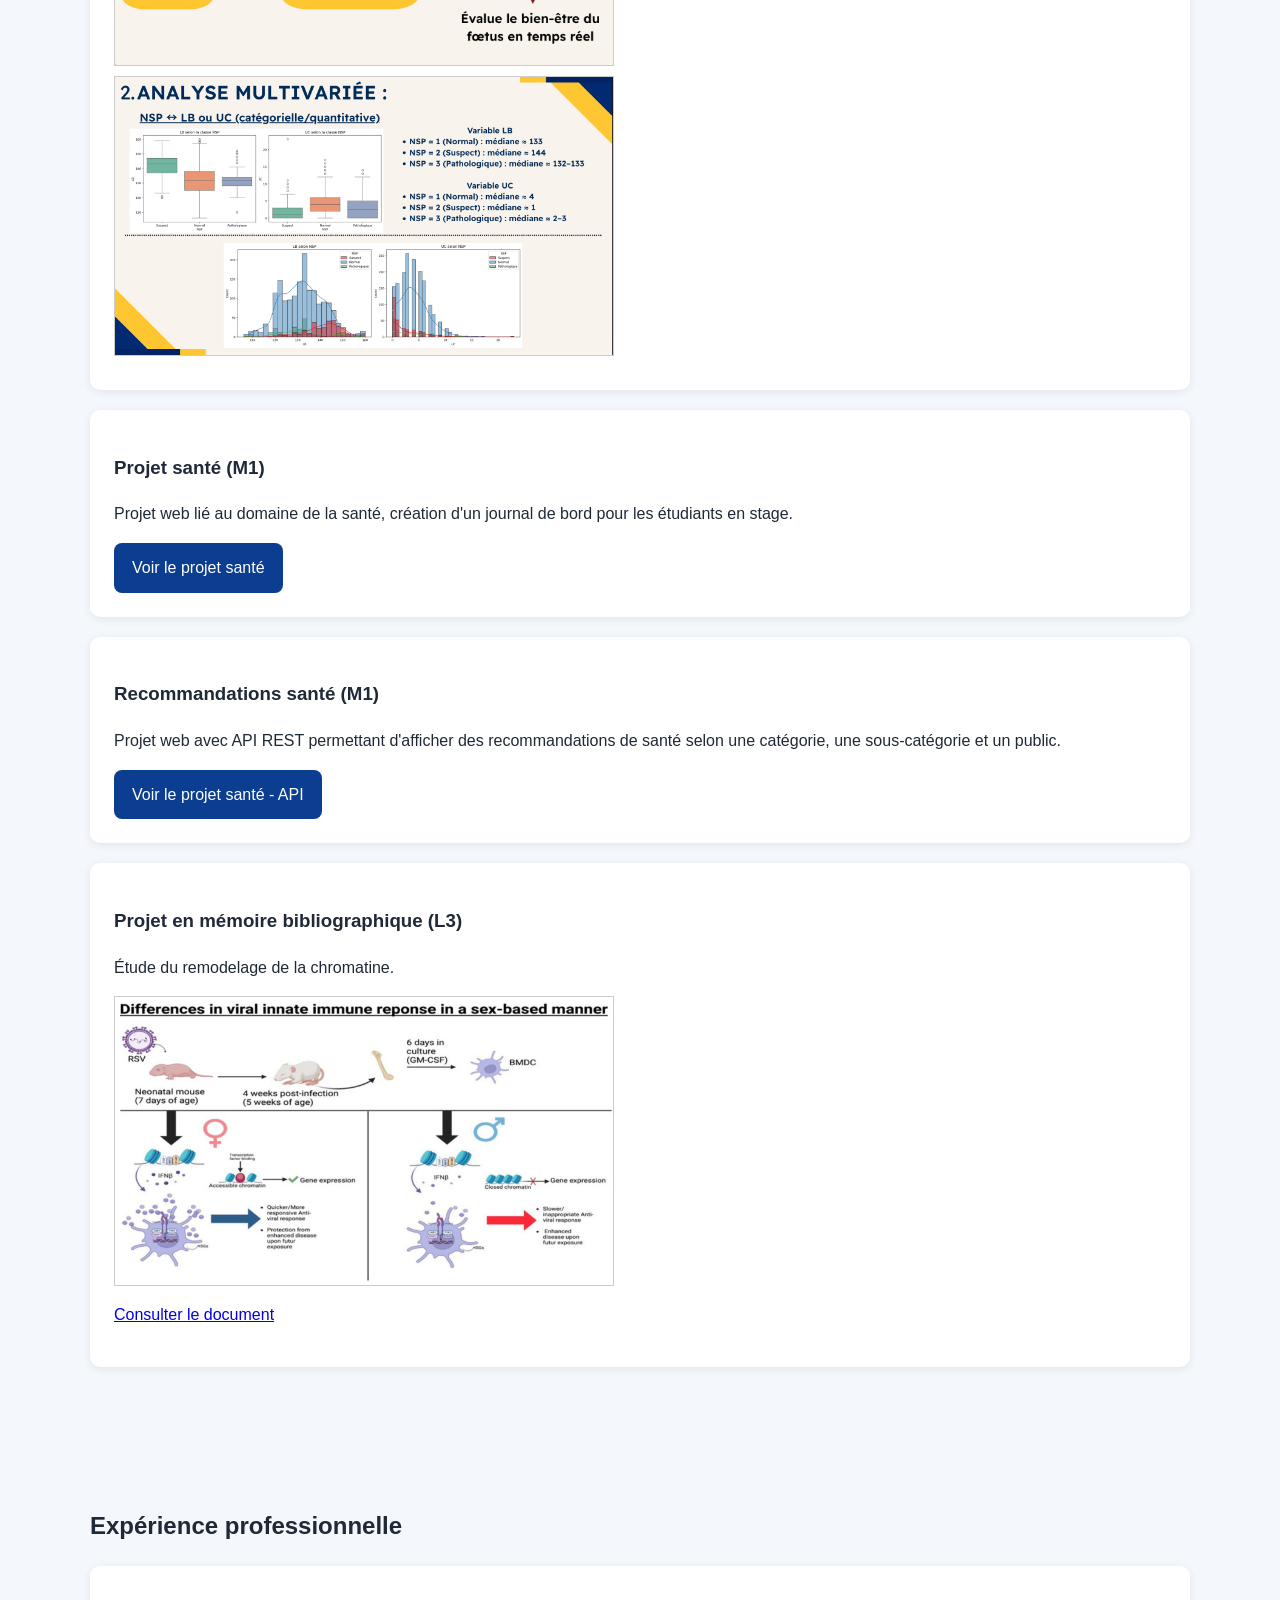
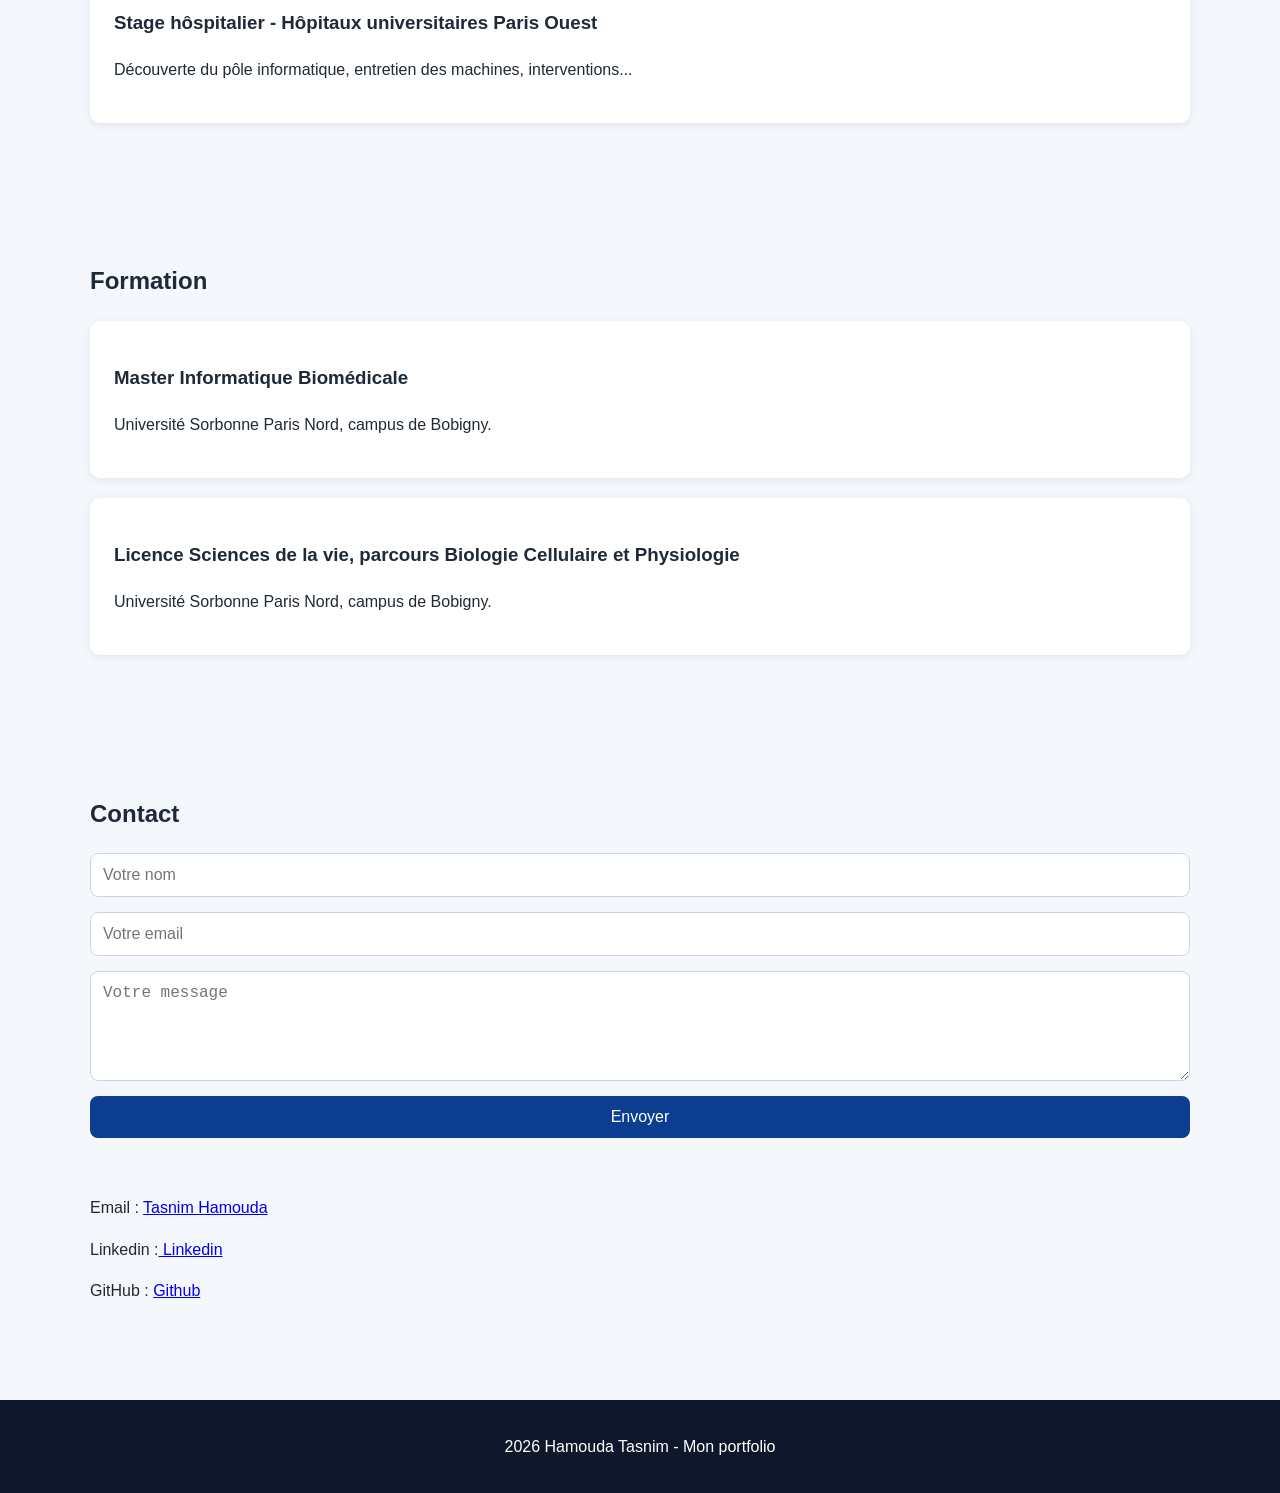
==== commit 1e2f9fab: "Add link to PDF document in index.html" ====
--- a/index.html
+++ b/index.html
@@ -92,6 +92,11 @@
                     <h3>Projet en mémoire bibliographique (L3)</h3>
                     <p>Étude du remodelage de la chromatine.</p>
                     <img src="images/Schema.png">
+                     <p>
+              <a href="./images/résumé V.1 2.pdf" target="_blank">
+                Consulter le document
+              </a>
+            </p>
                 </div>
             </div>
         </section>
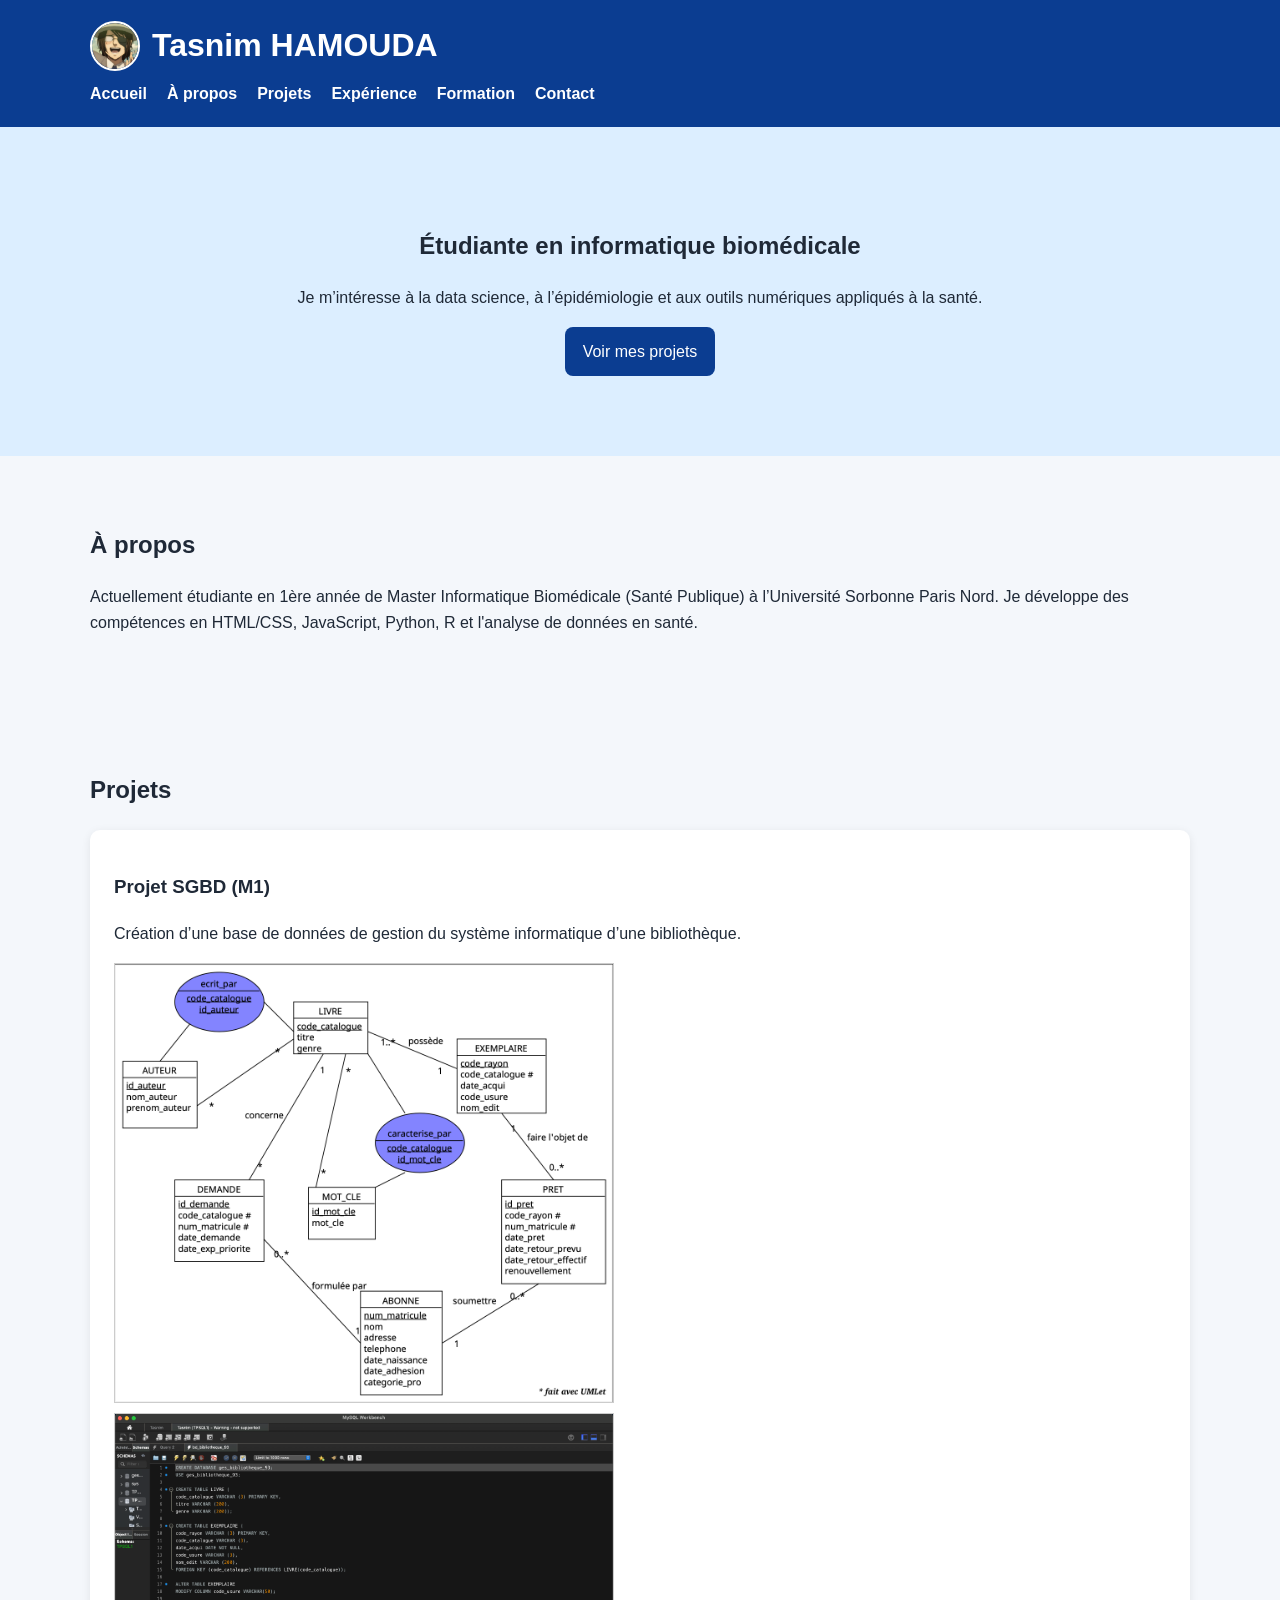
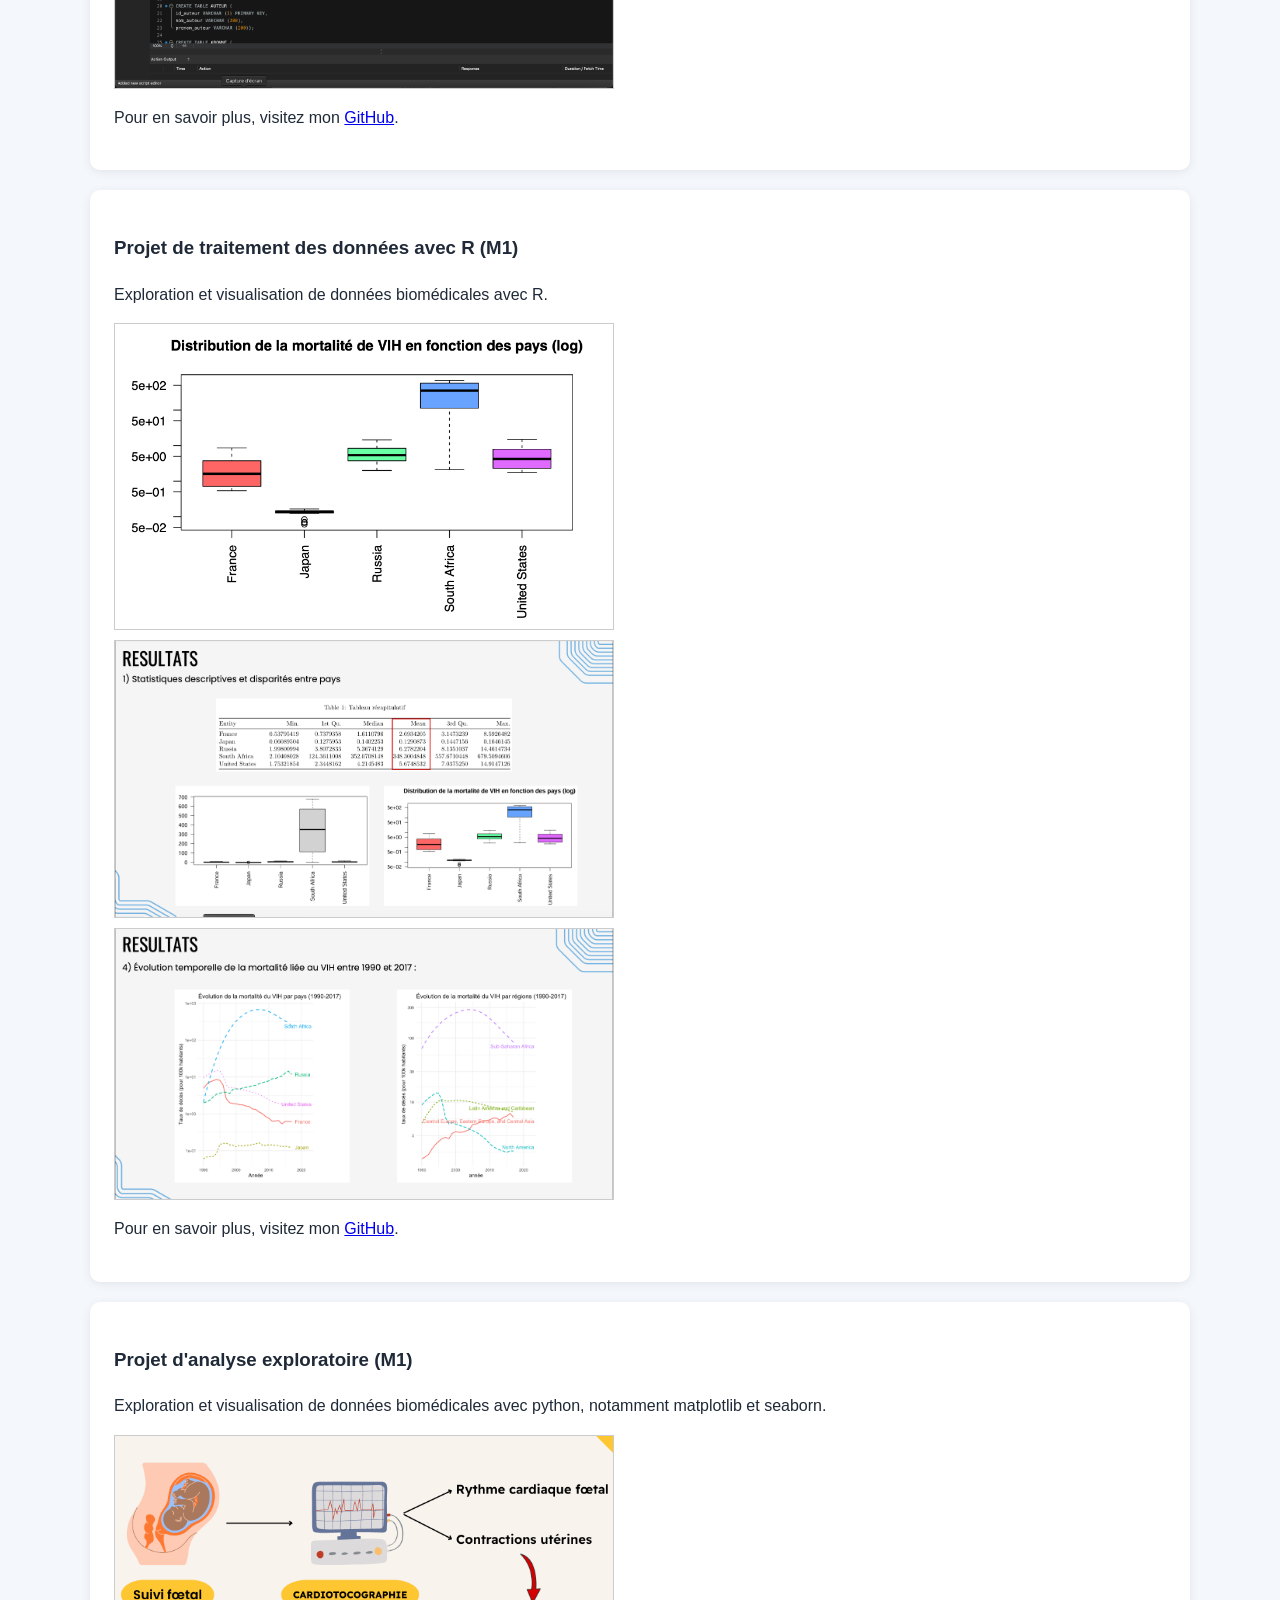
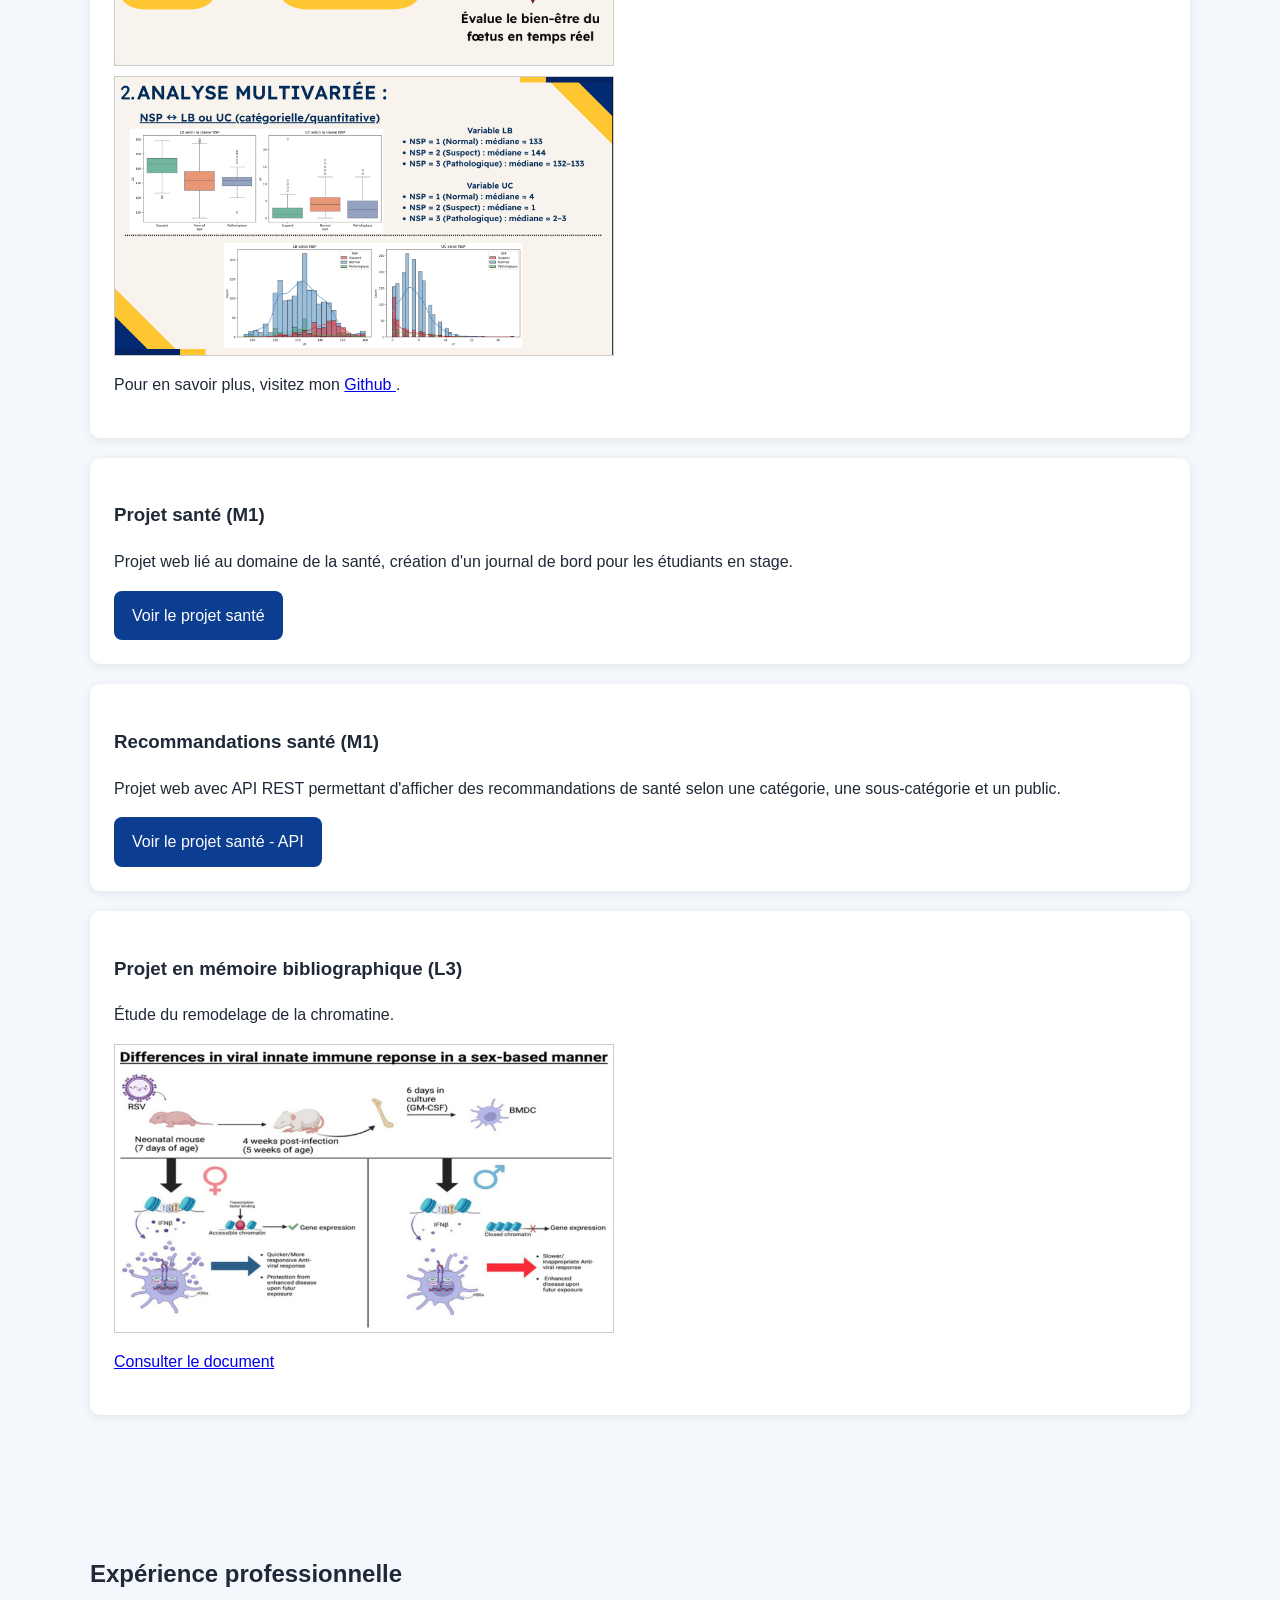
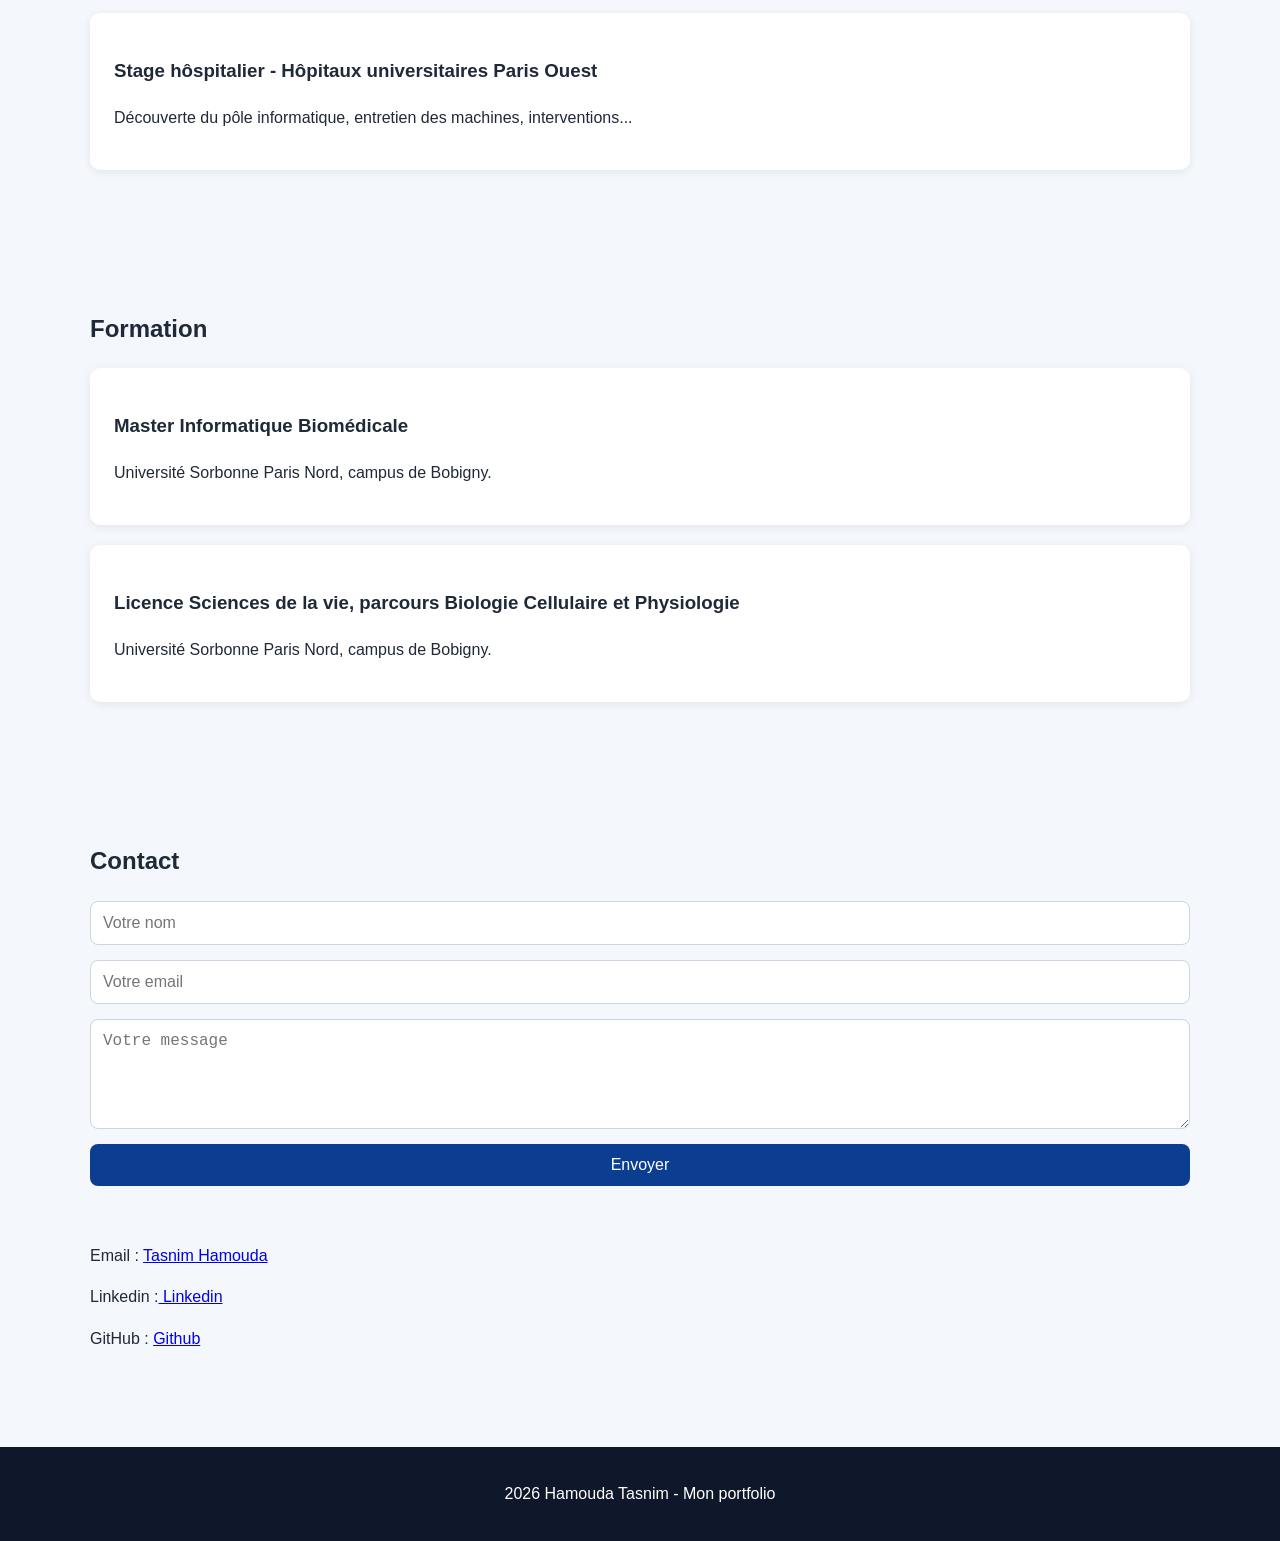
==== commit 25ebc3bb: "Add link to GitHub in project description" ====
--- a/index.html
+++ b/index.html
@@ -74,6 +74,8 @@
                     <h3>Projet d'analyse exploratoire (M1)</h3>
                     <p>Exploration et visualisation de données biomédicales avec python, notamment matplotlib et seaborn.</p>
                     <img src="images/AE_1.png"><img src="images/AE_2.png">
+                     <p> Pour en savoir plus, visitez mon <a href="https://github.com/thornim/Data-Science-Projects/tree/main/Analyse%20Exploratoire" target="_blank">Github </a>.
+                     </p>
                 </div>
 
                 <div class="card">
@@ -93,12 +95,11 @@
                     <p>Étude du remodelage de la chromatine.</p>
                     <img src="images/Schema.png">
                      <p>
-              <a href="./images/résumé V.1 2.pdf" target="_blank">
-                Consulter le document
-              </a>
-            </p>
-                </div>
-            </div>
+                         <a href="images/resume.pdf" target="_blank">
+                            Consulter le document
+                         </a>
+                     </p>
+                 </div>
         </section>
 
         <section id="experience" class="section">
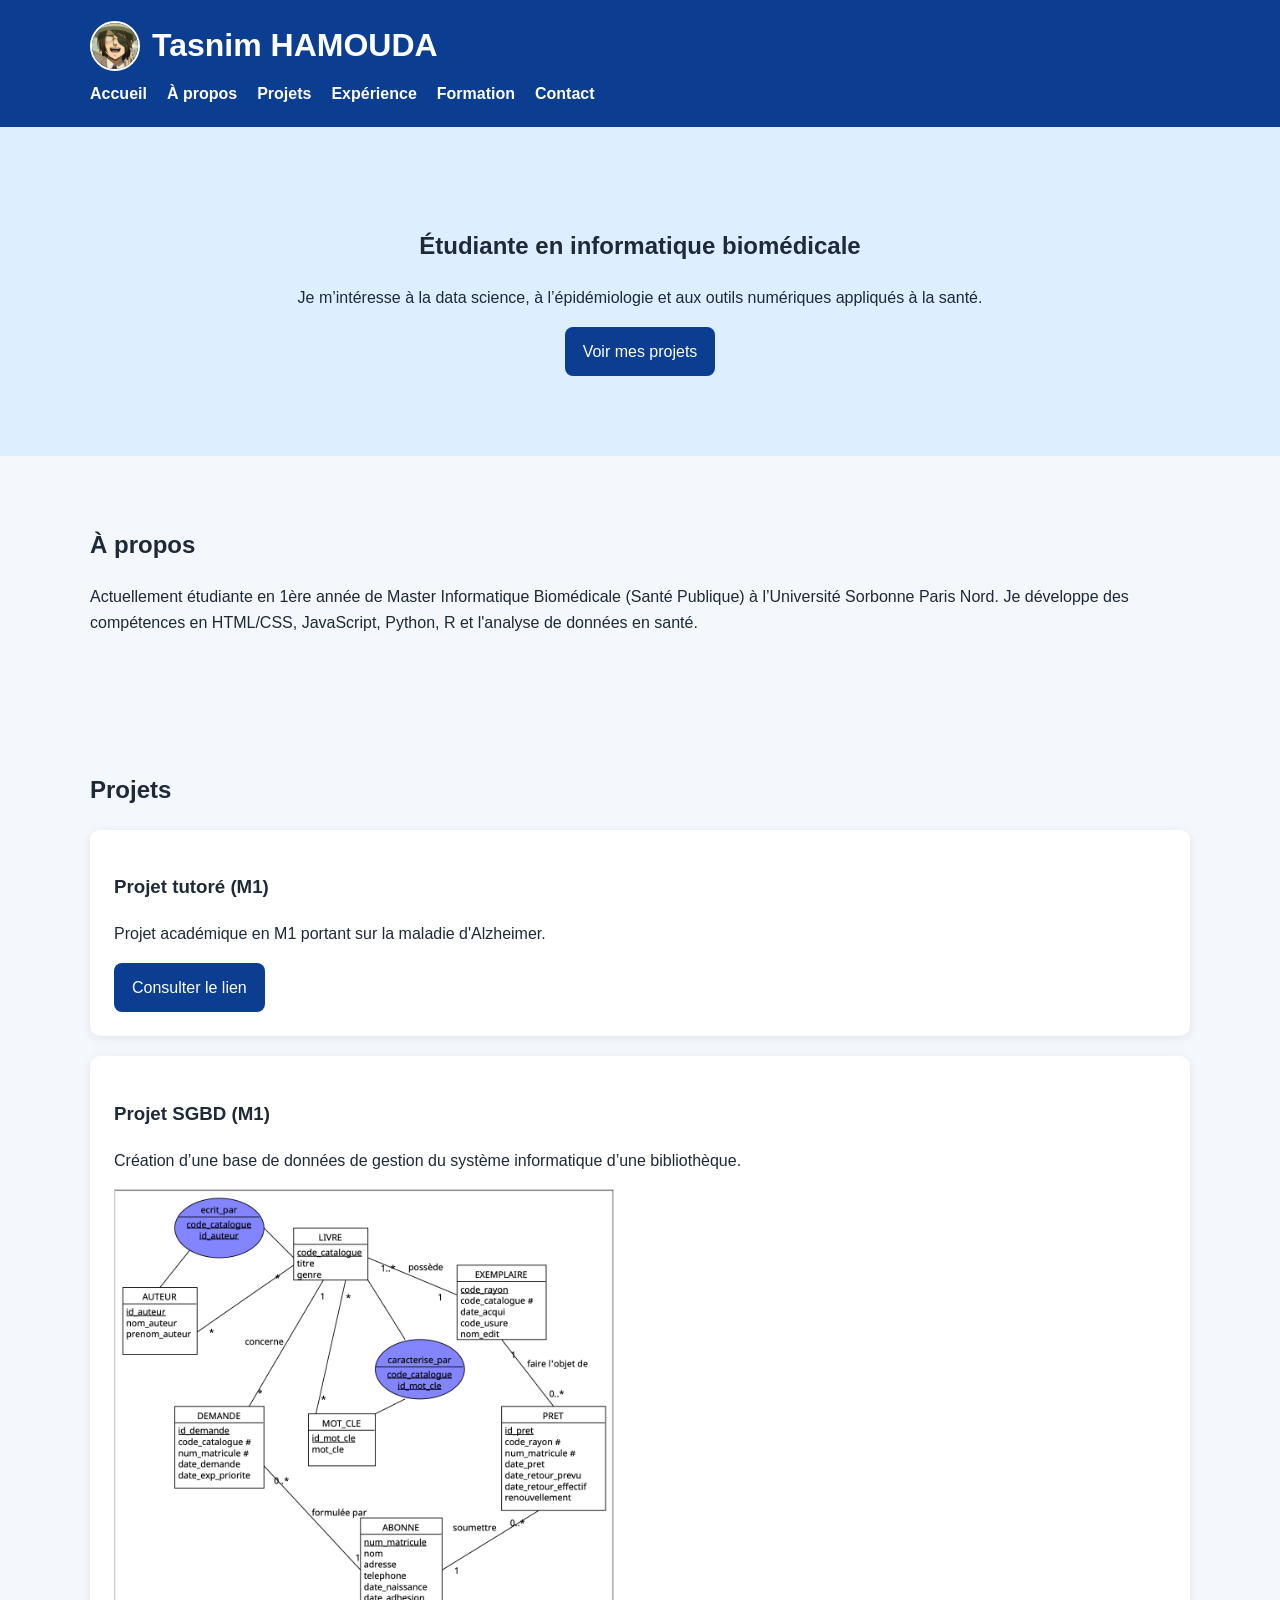
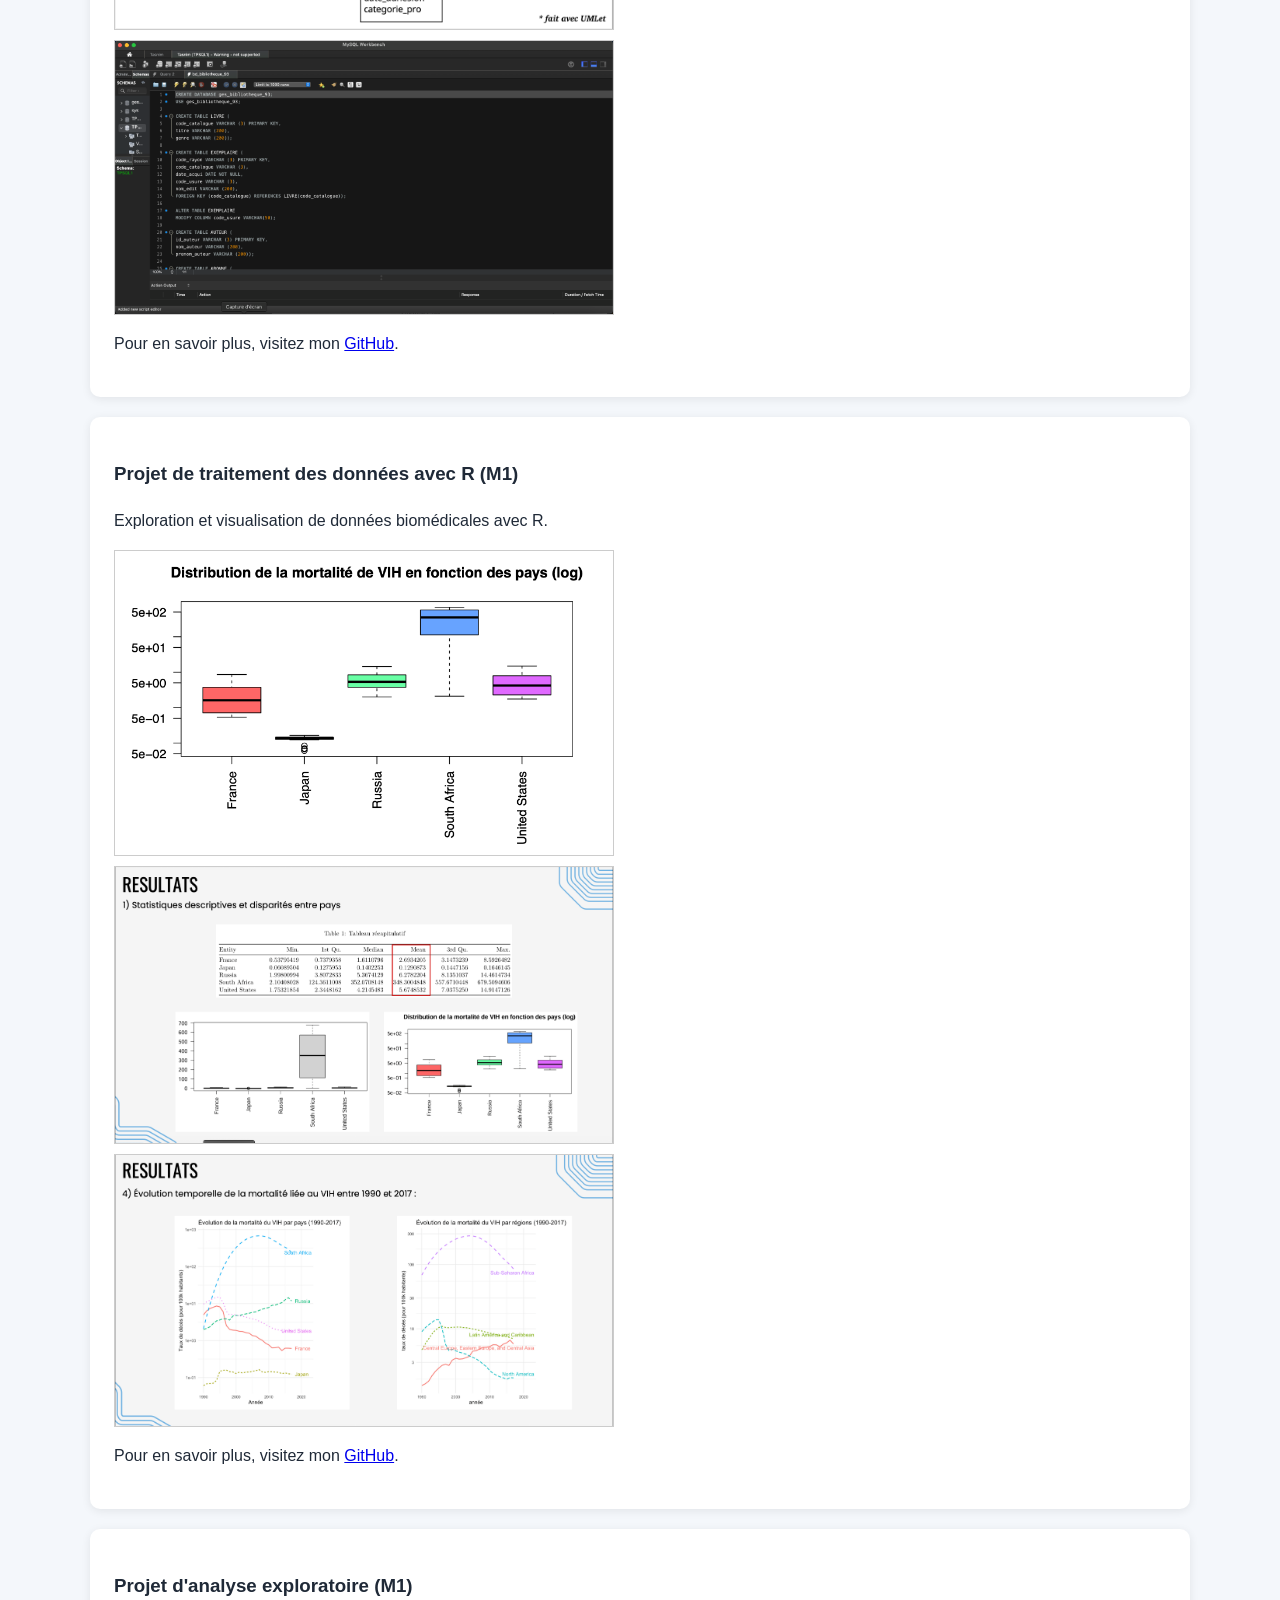
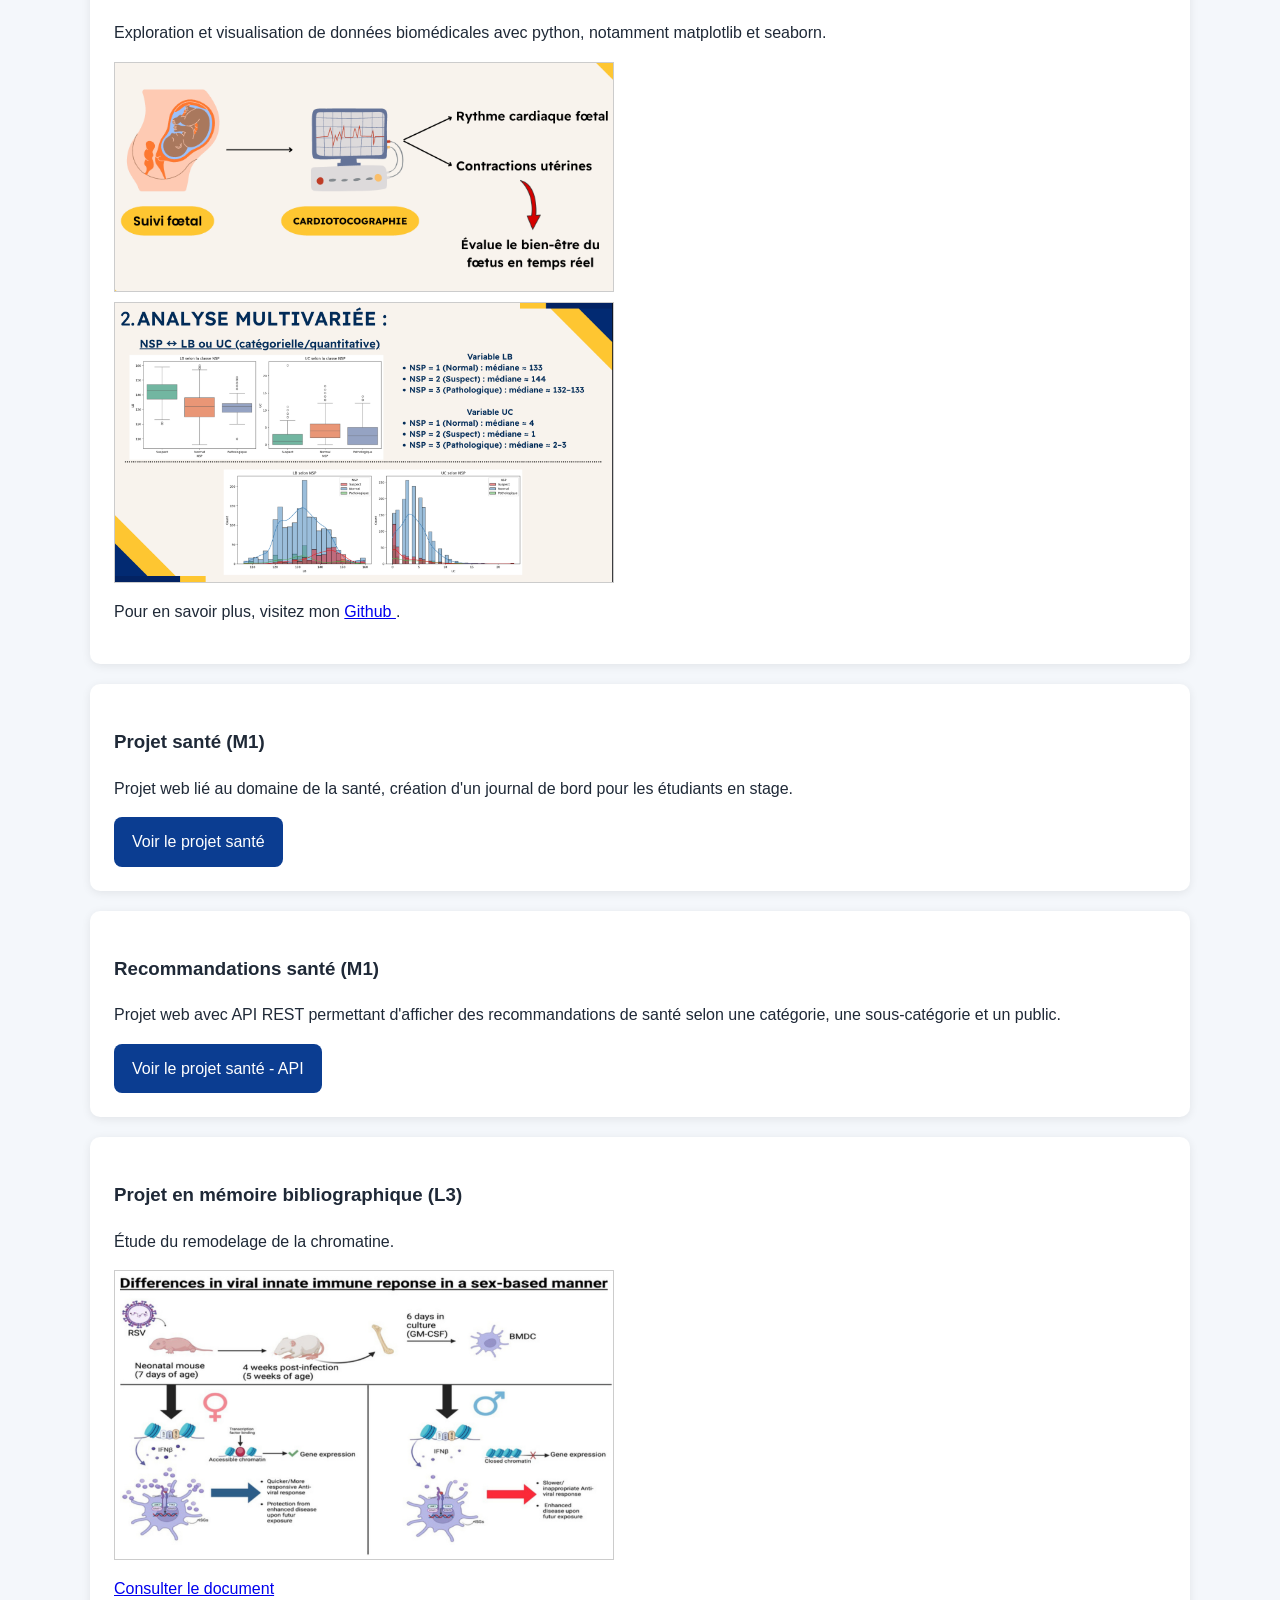
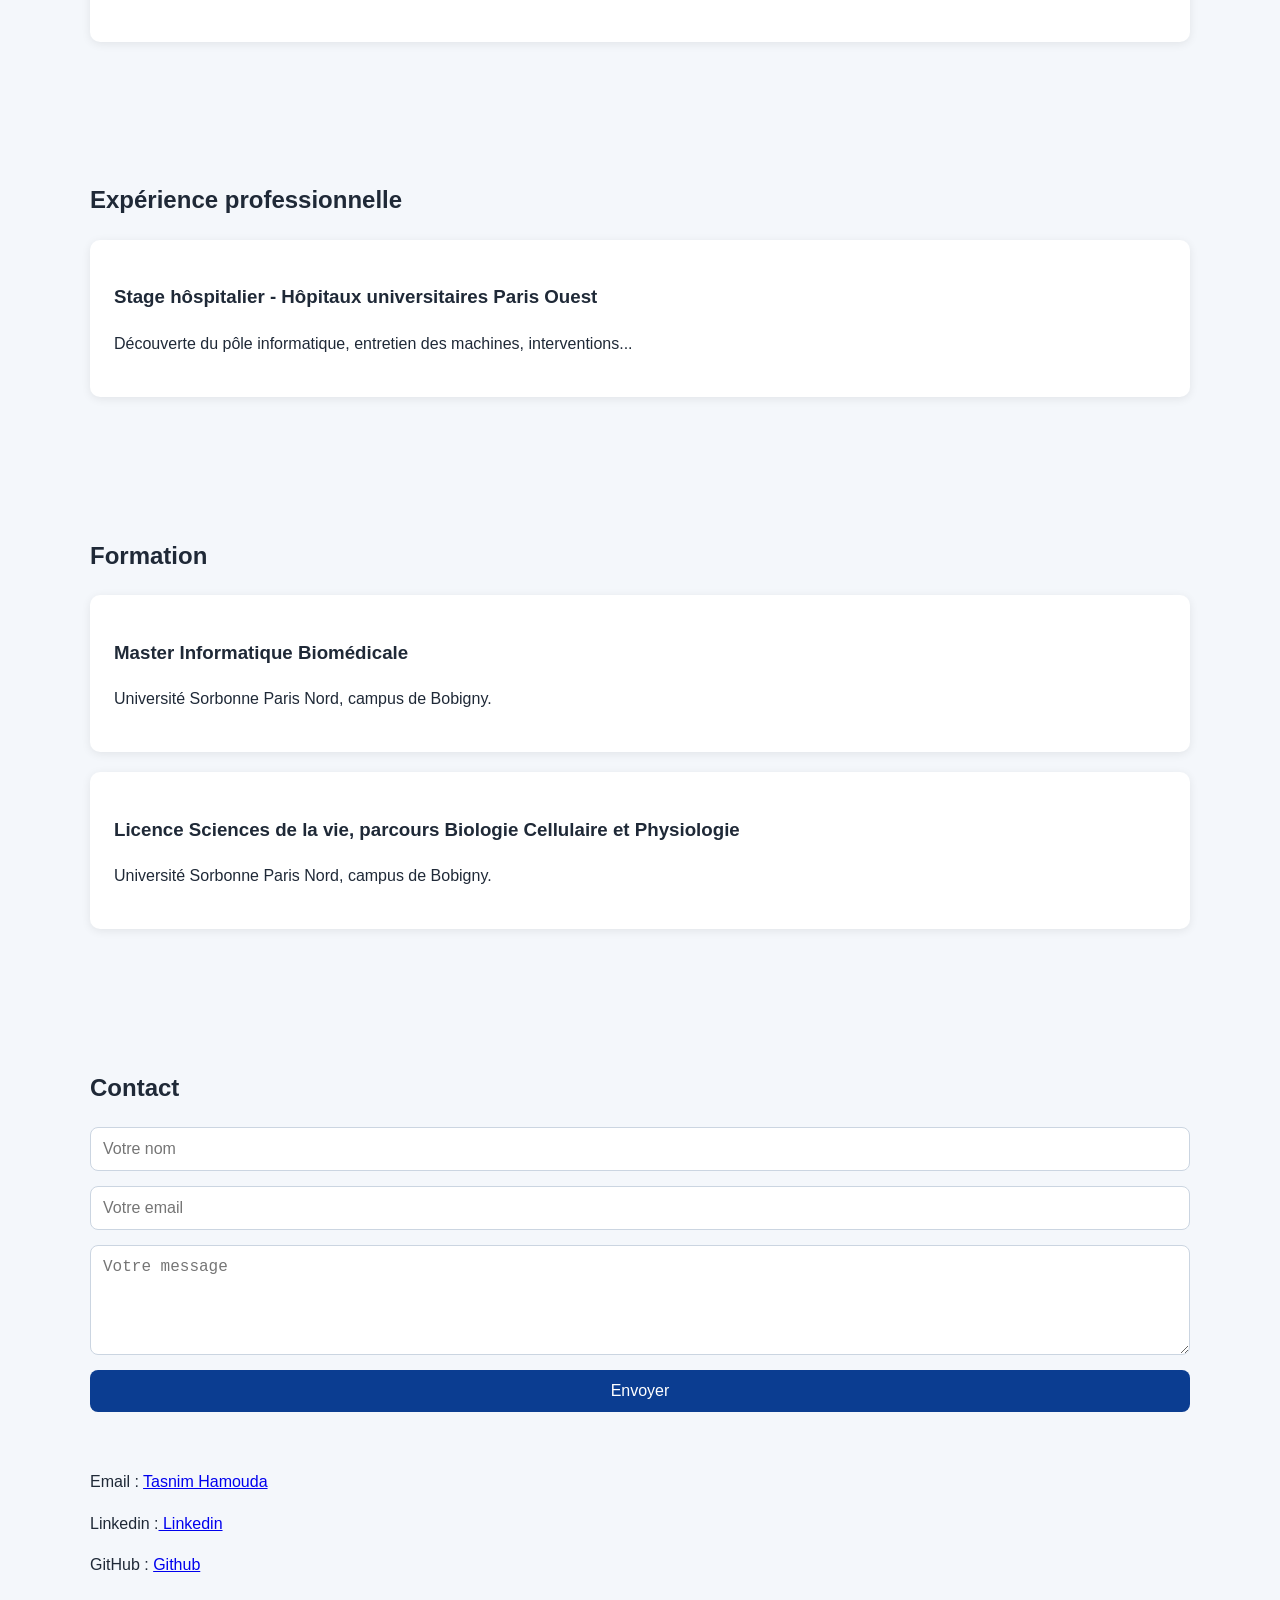
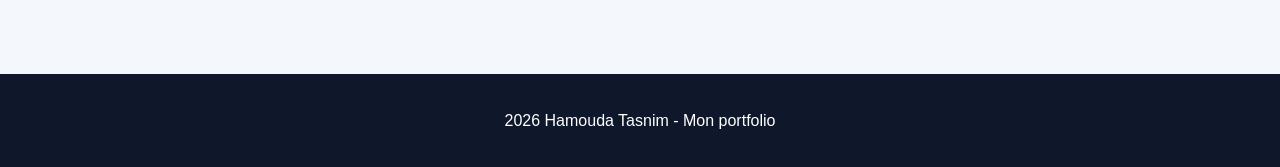
==== commit 3a9998b2: "Add M1 tutoré project details to index.html Added a new project section for the M1 tutoré project wi" ====
--- a/index.html
+++ b/index.html
@@ -54,6 +54,13 @@
             <div class="container">
                 <h2>Projets</h2>
 
+                <div class="card">
+                    <h3>Projet tutoré (M1)</h3>
+                    <p>Projet académique en M1 portant sur la maladie d'Alzheimer.</p>
+                    <a href="https://thornim.github.io/alzheimer/index.html" class="btn" target="_blank" rel="noopener noreferrer">Consulter le lien
+                    </a>
+                </div>
+                
                 <div class="card">
                     <h3>Projet SGBD (M1)</h3>
                     <p>Création d’une base de données de gestion du système informatique d’une bibliothèque.</p>
